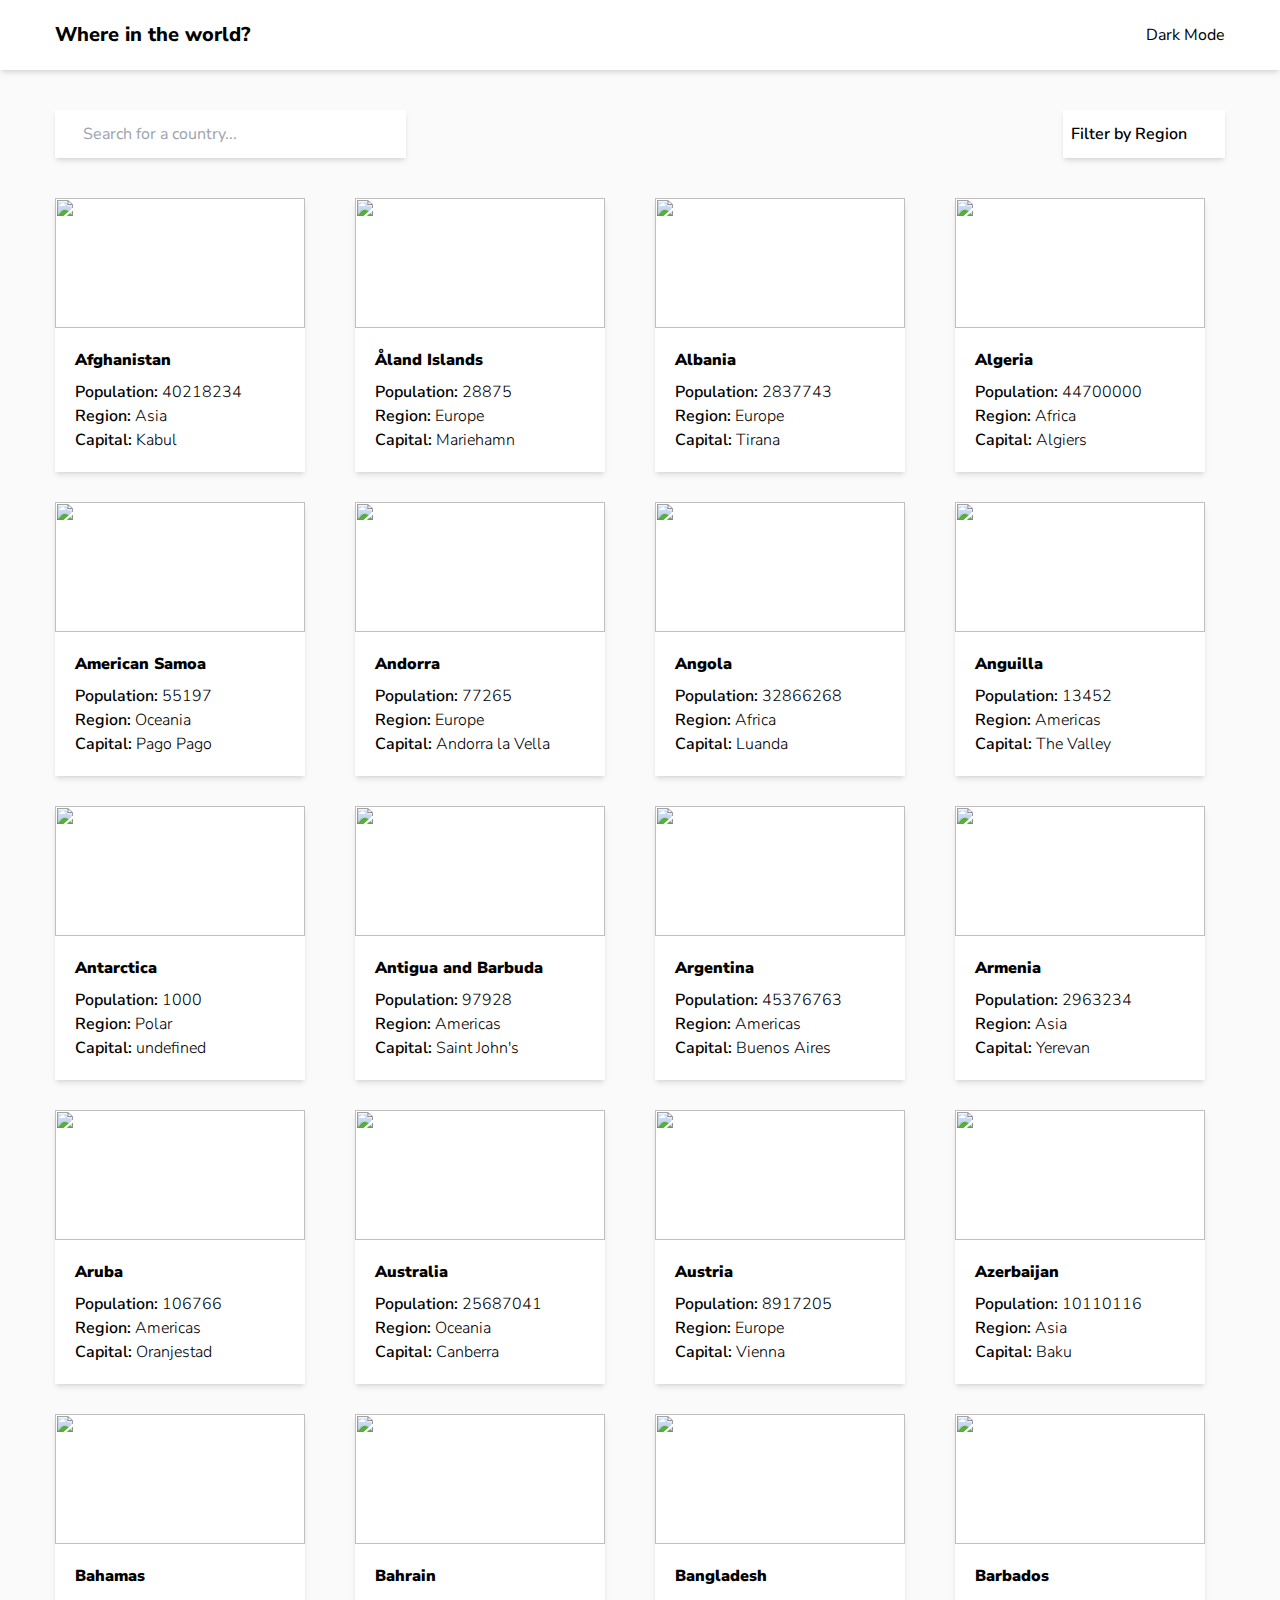
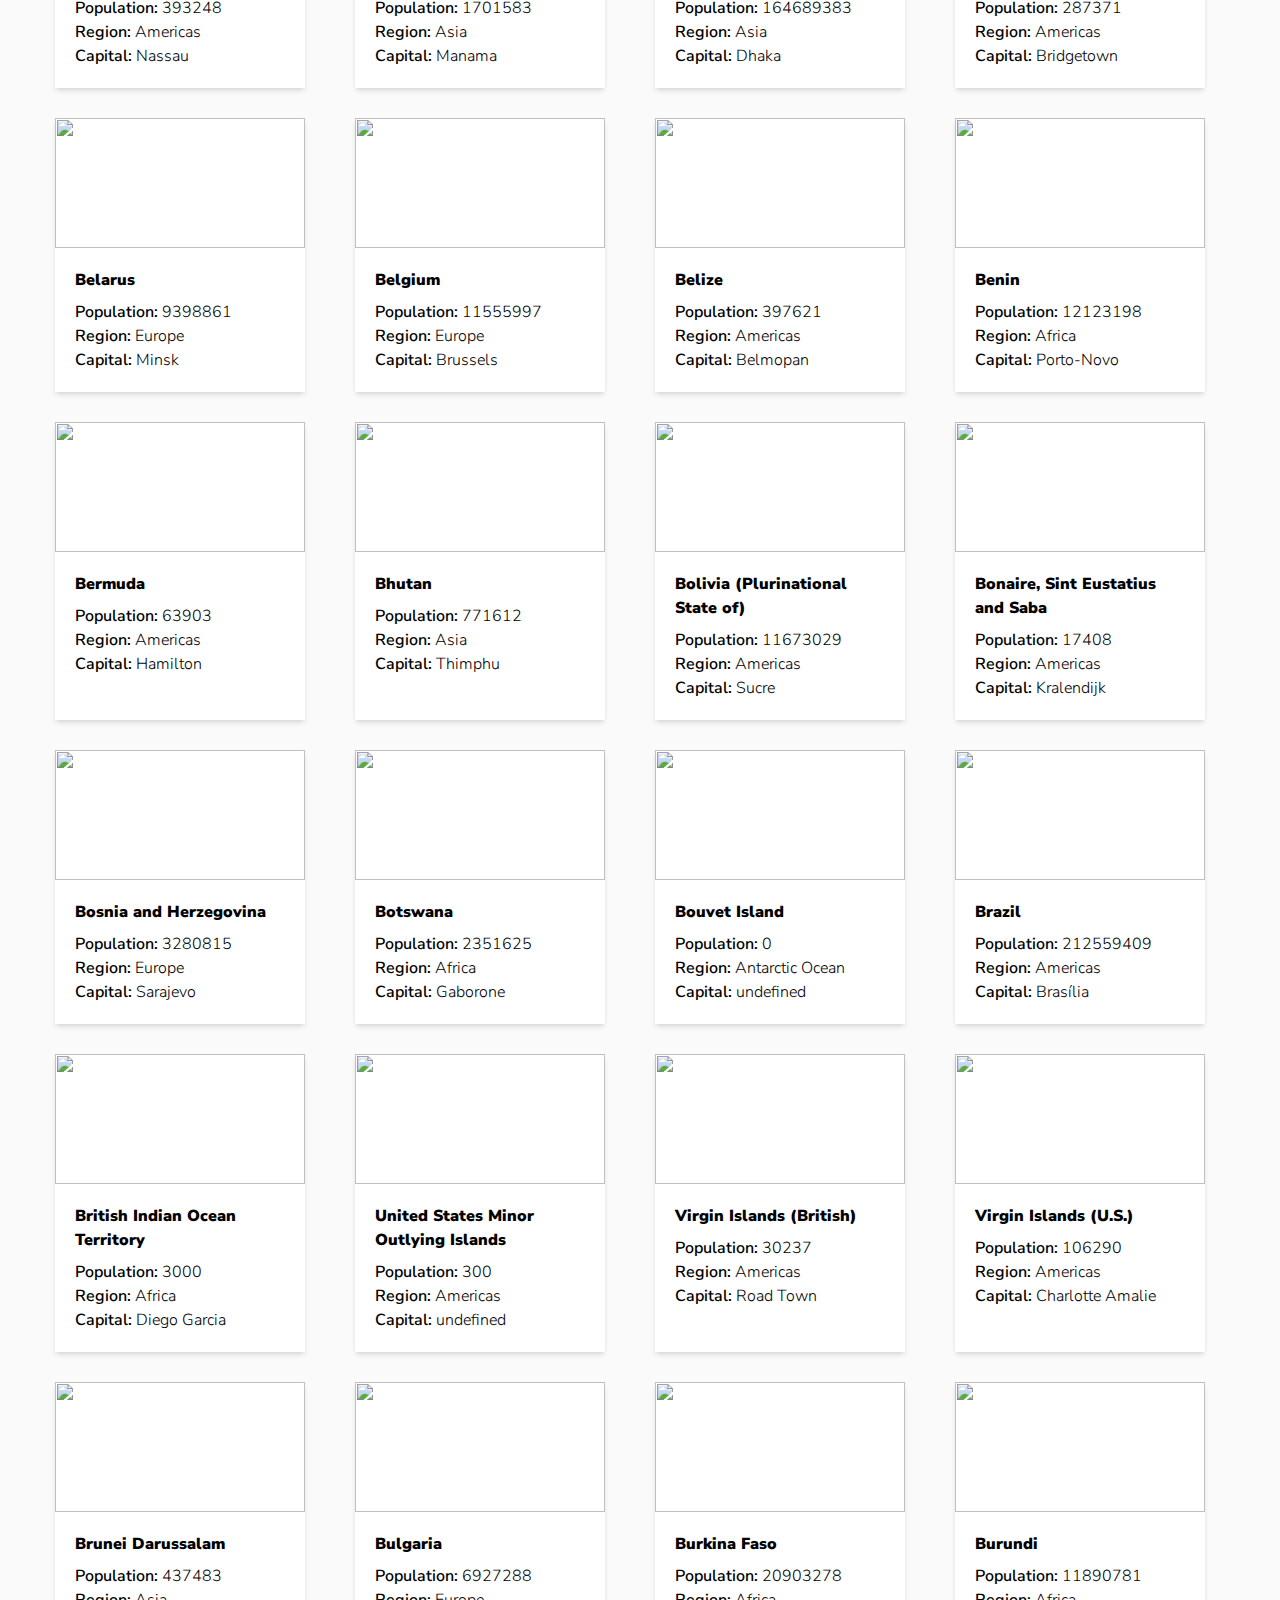
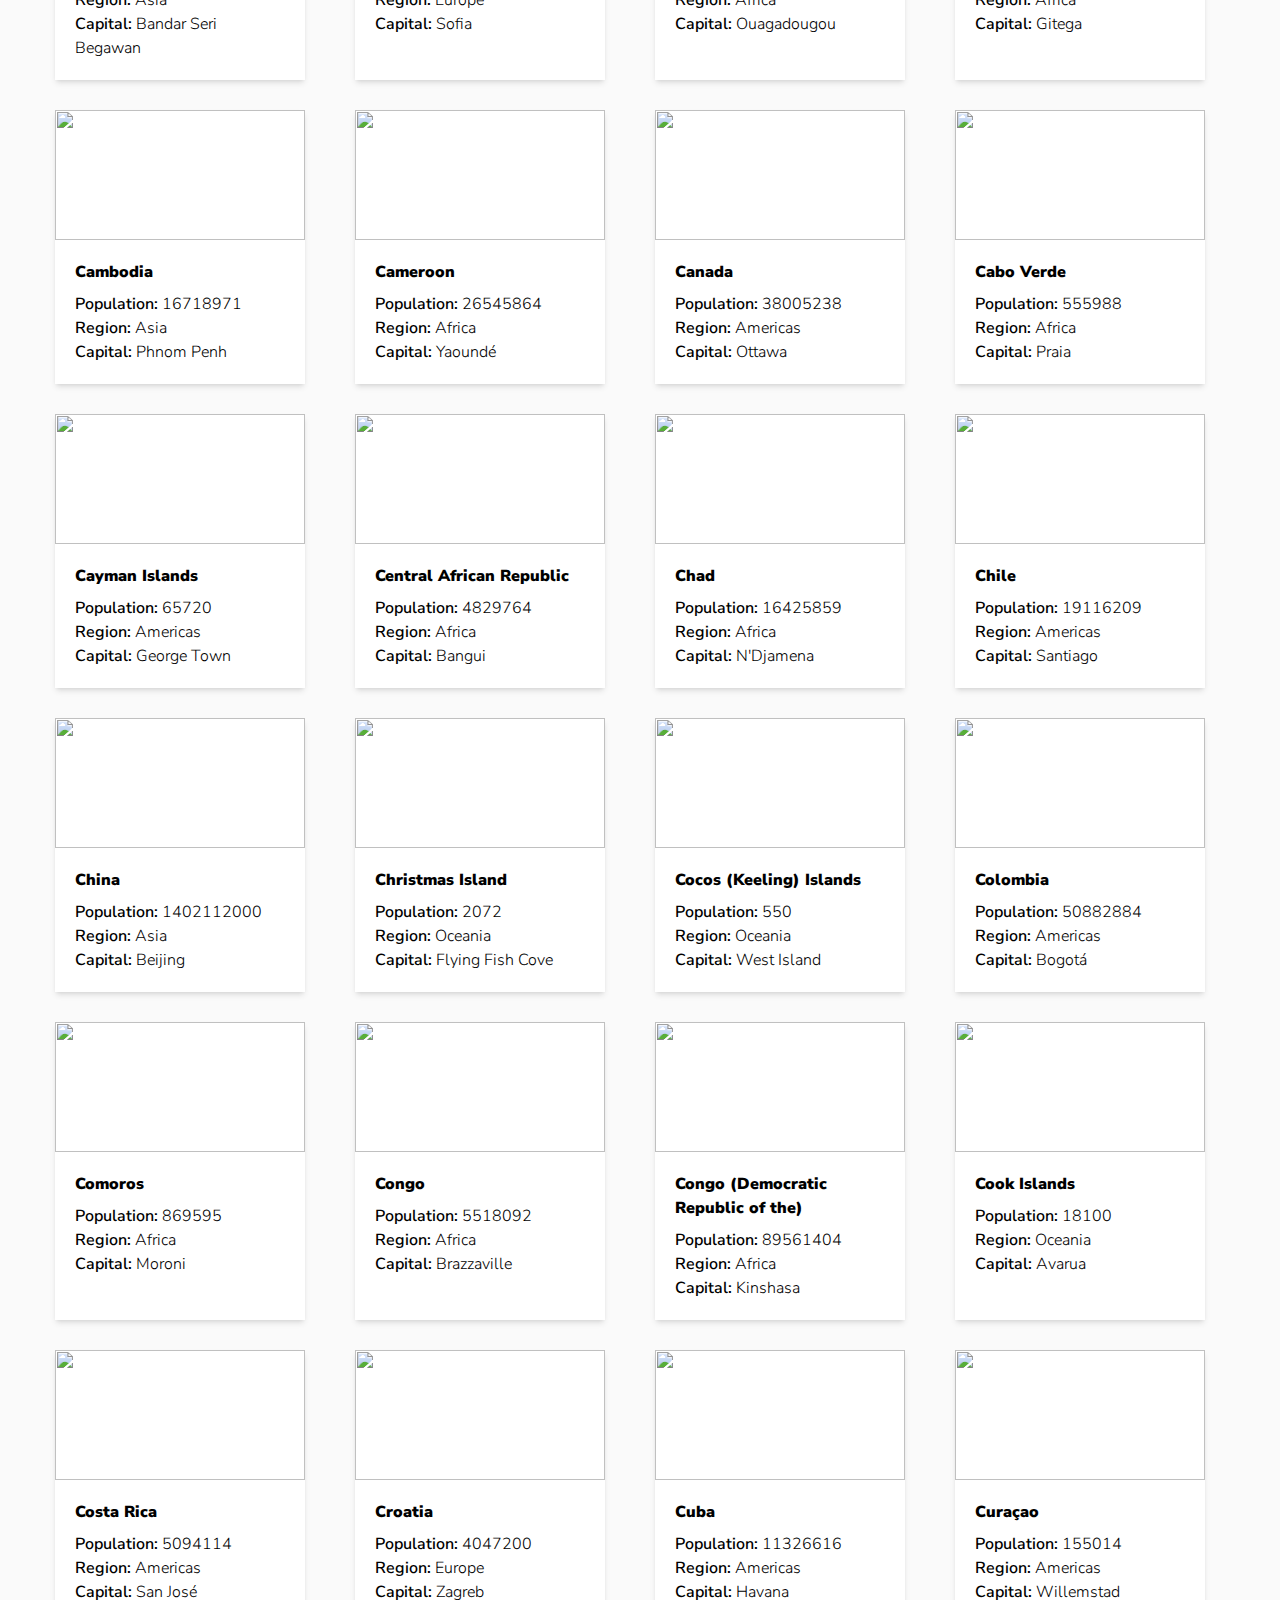
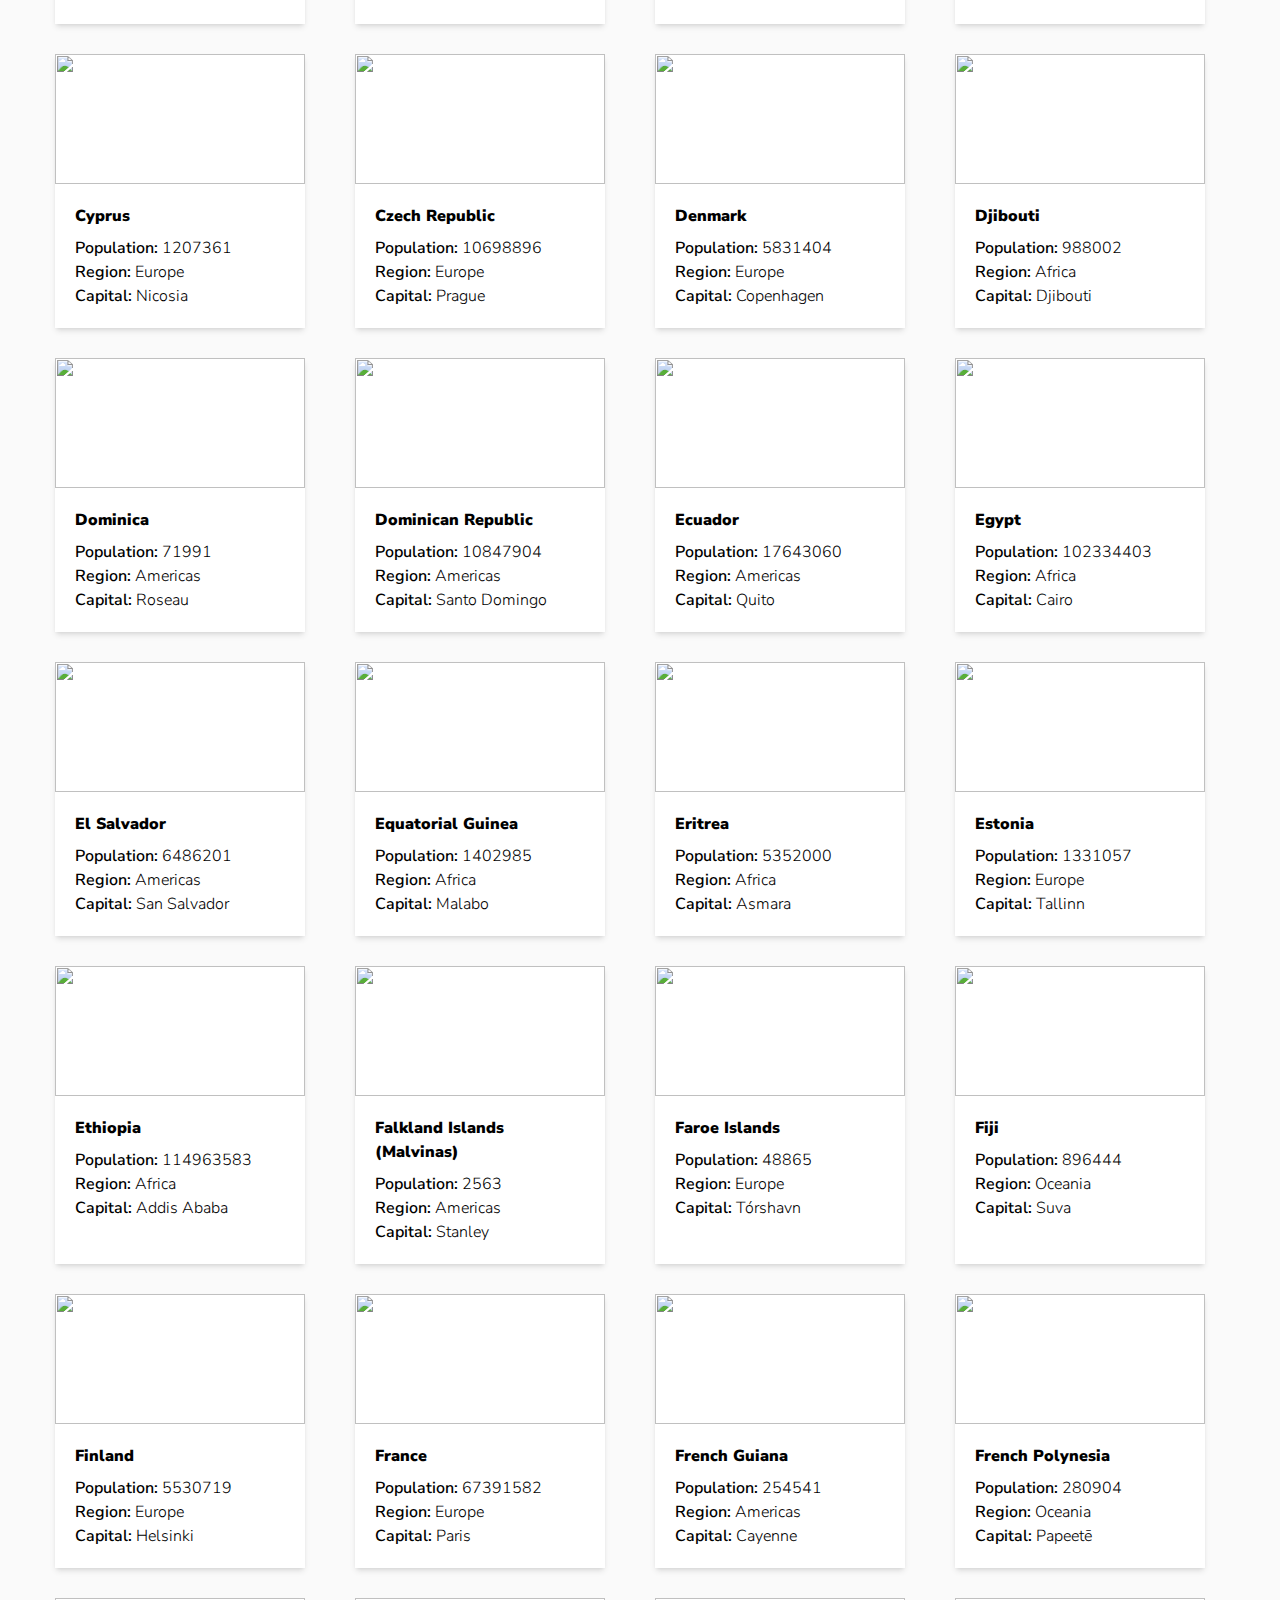
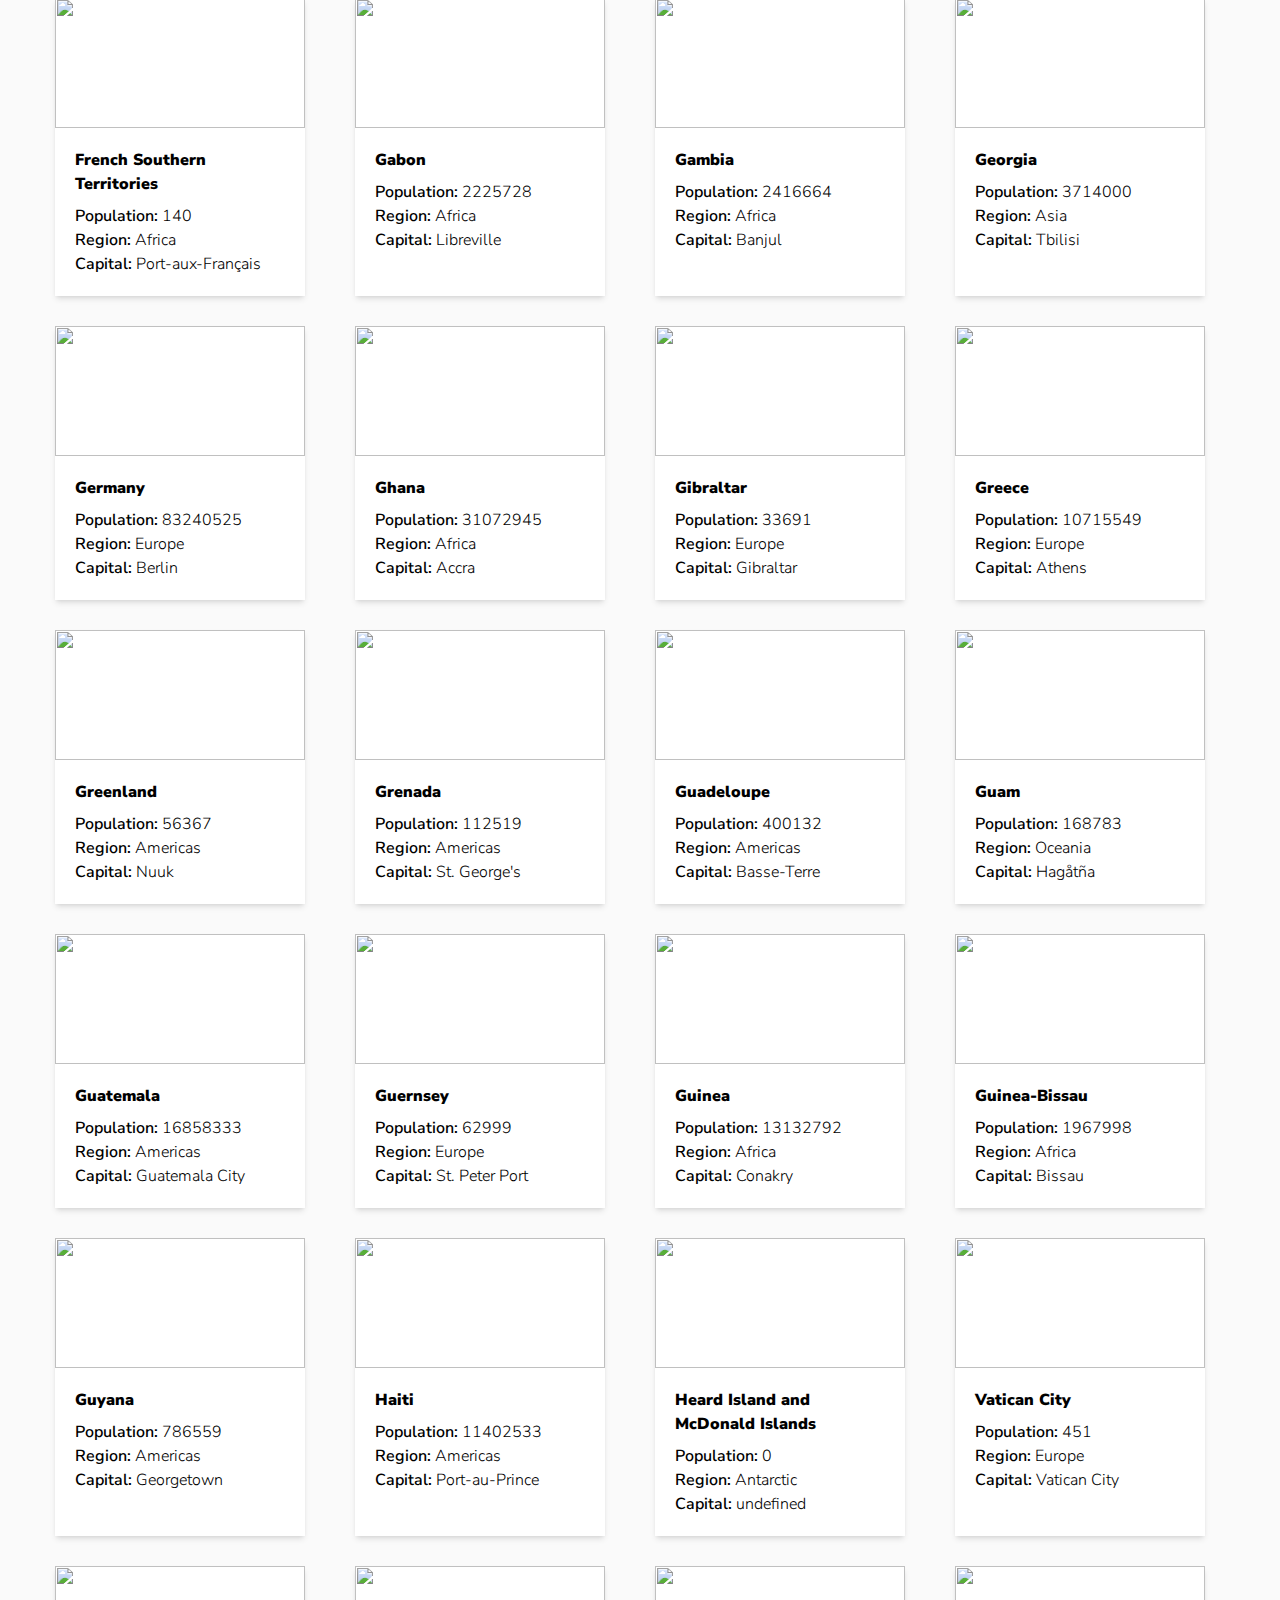
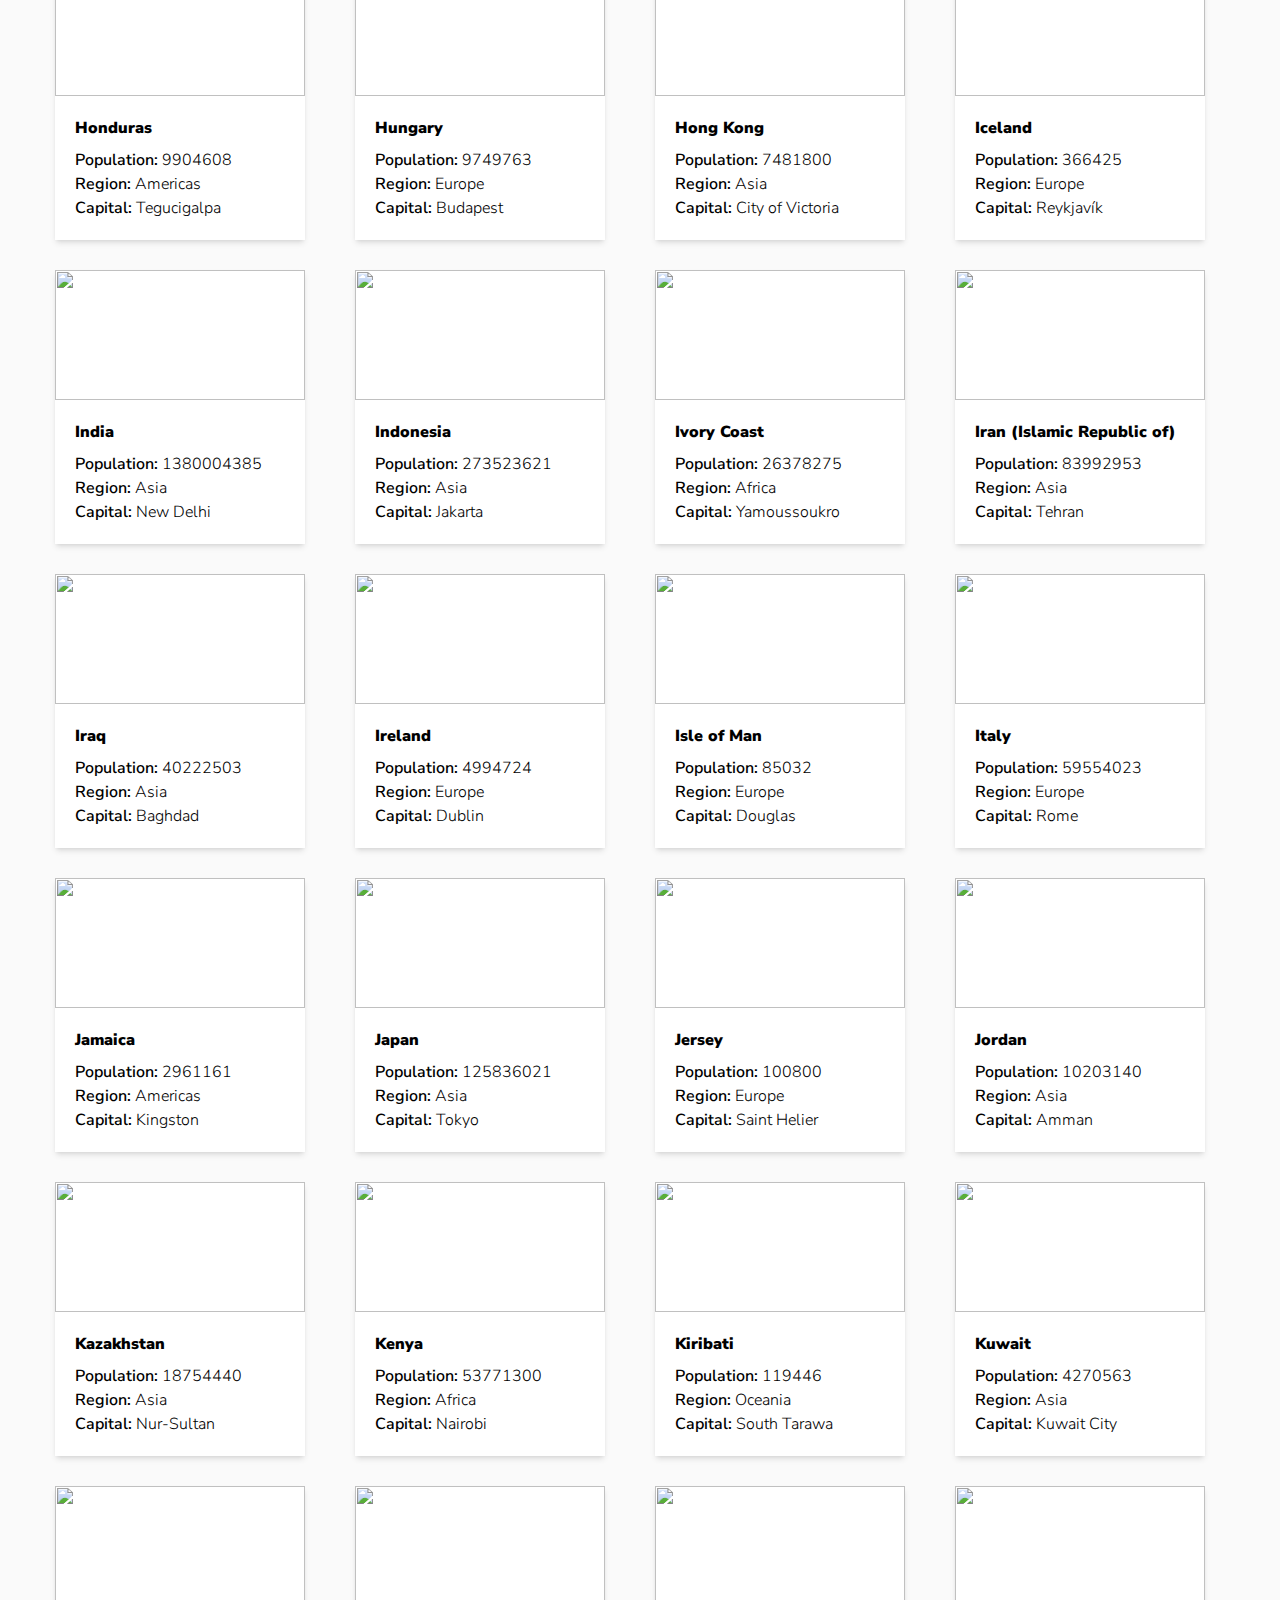
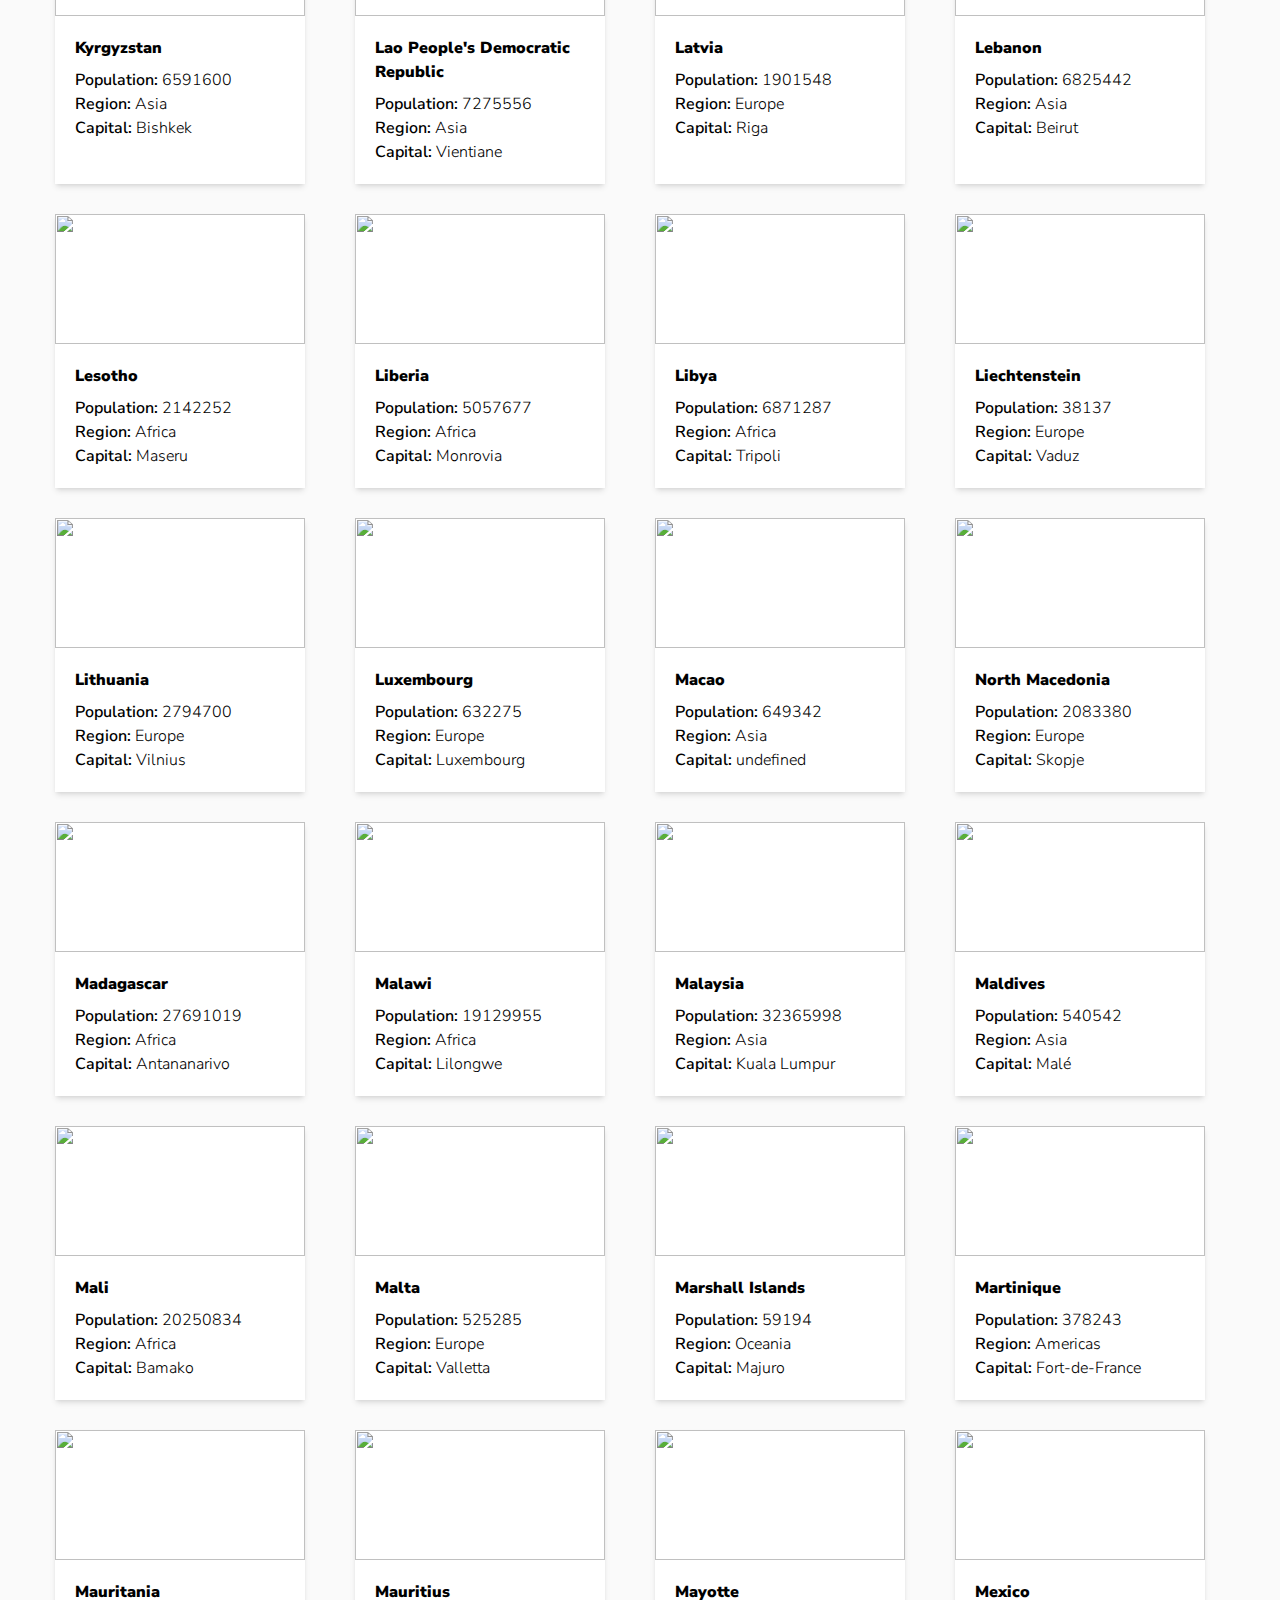
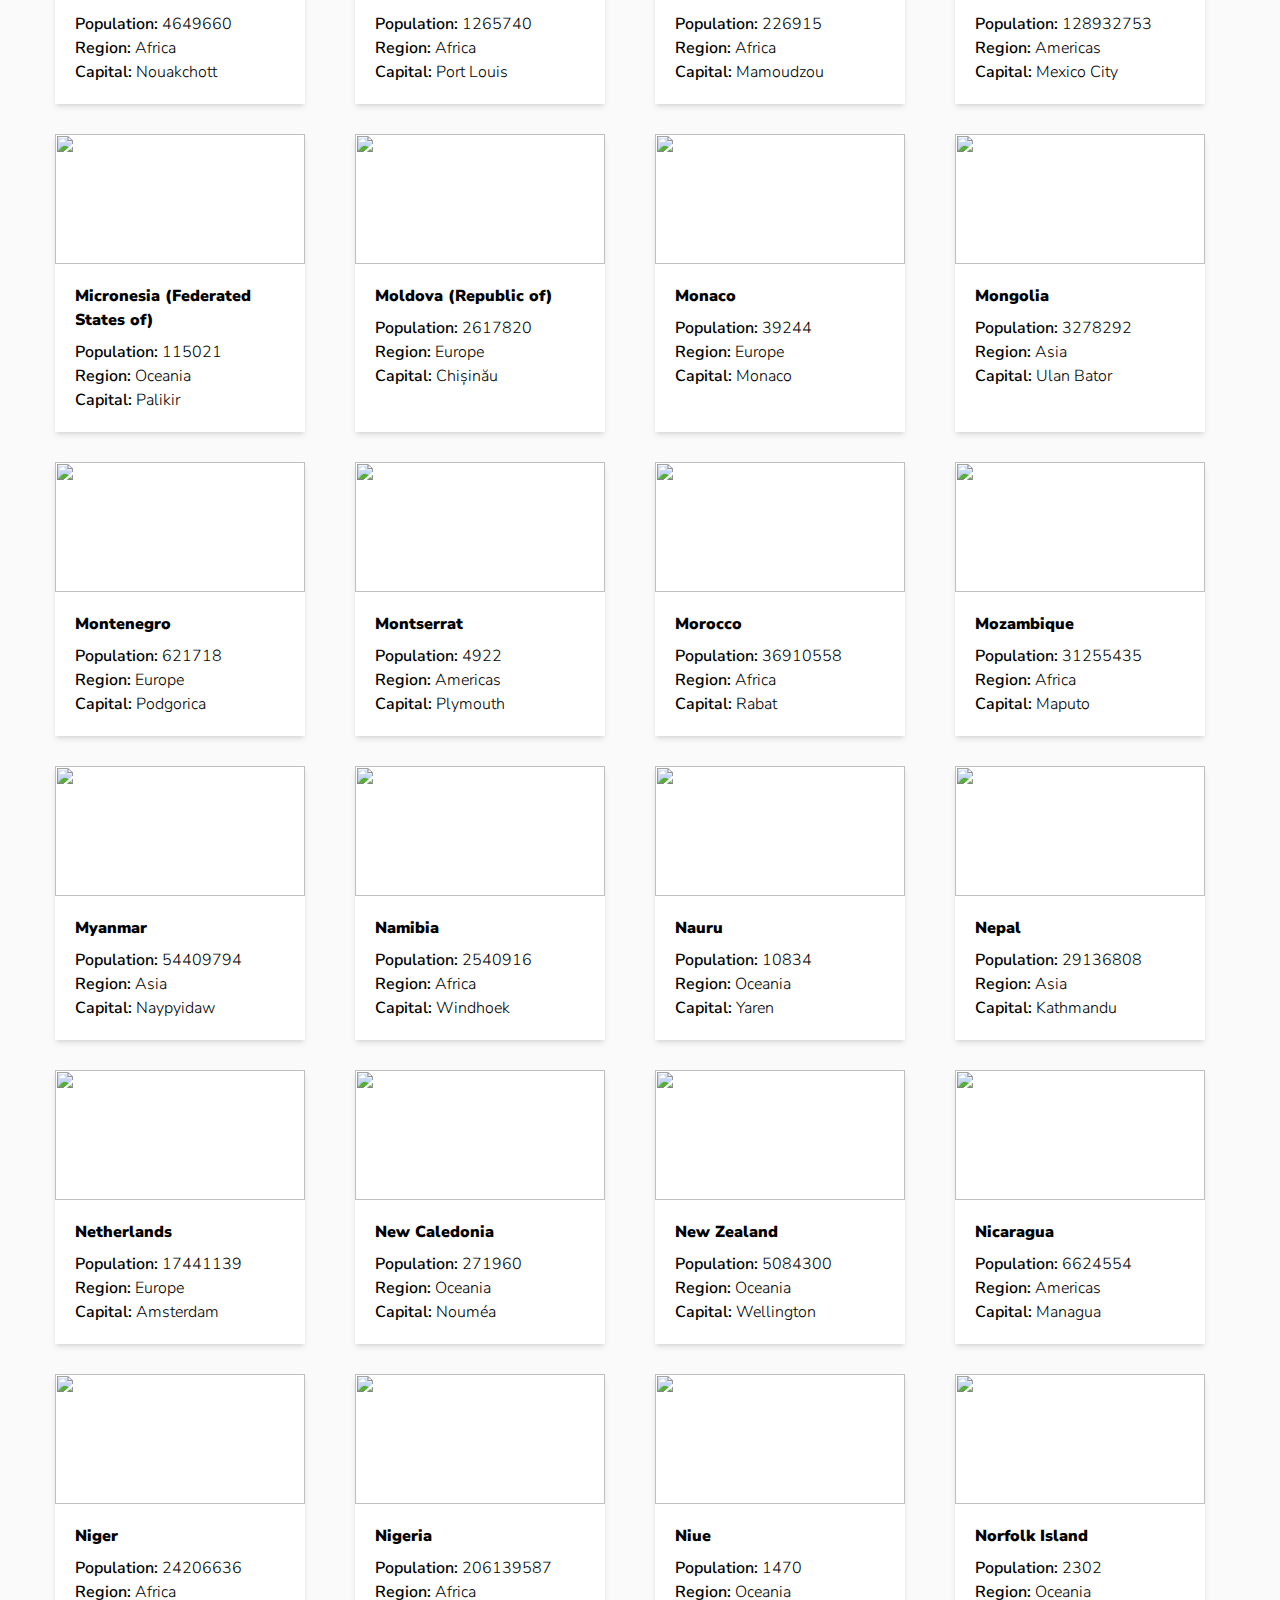
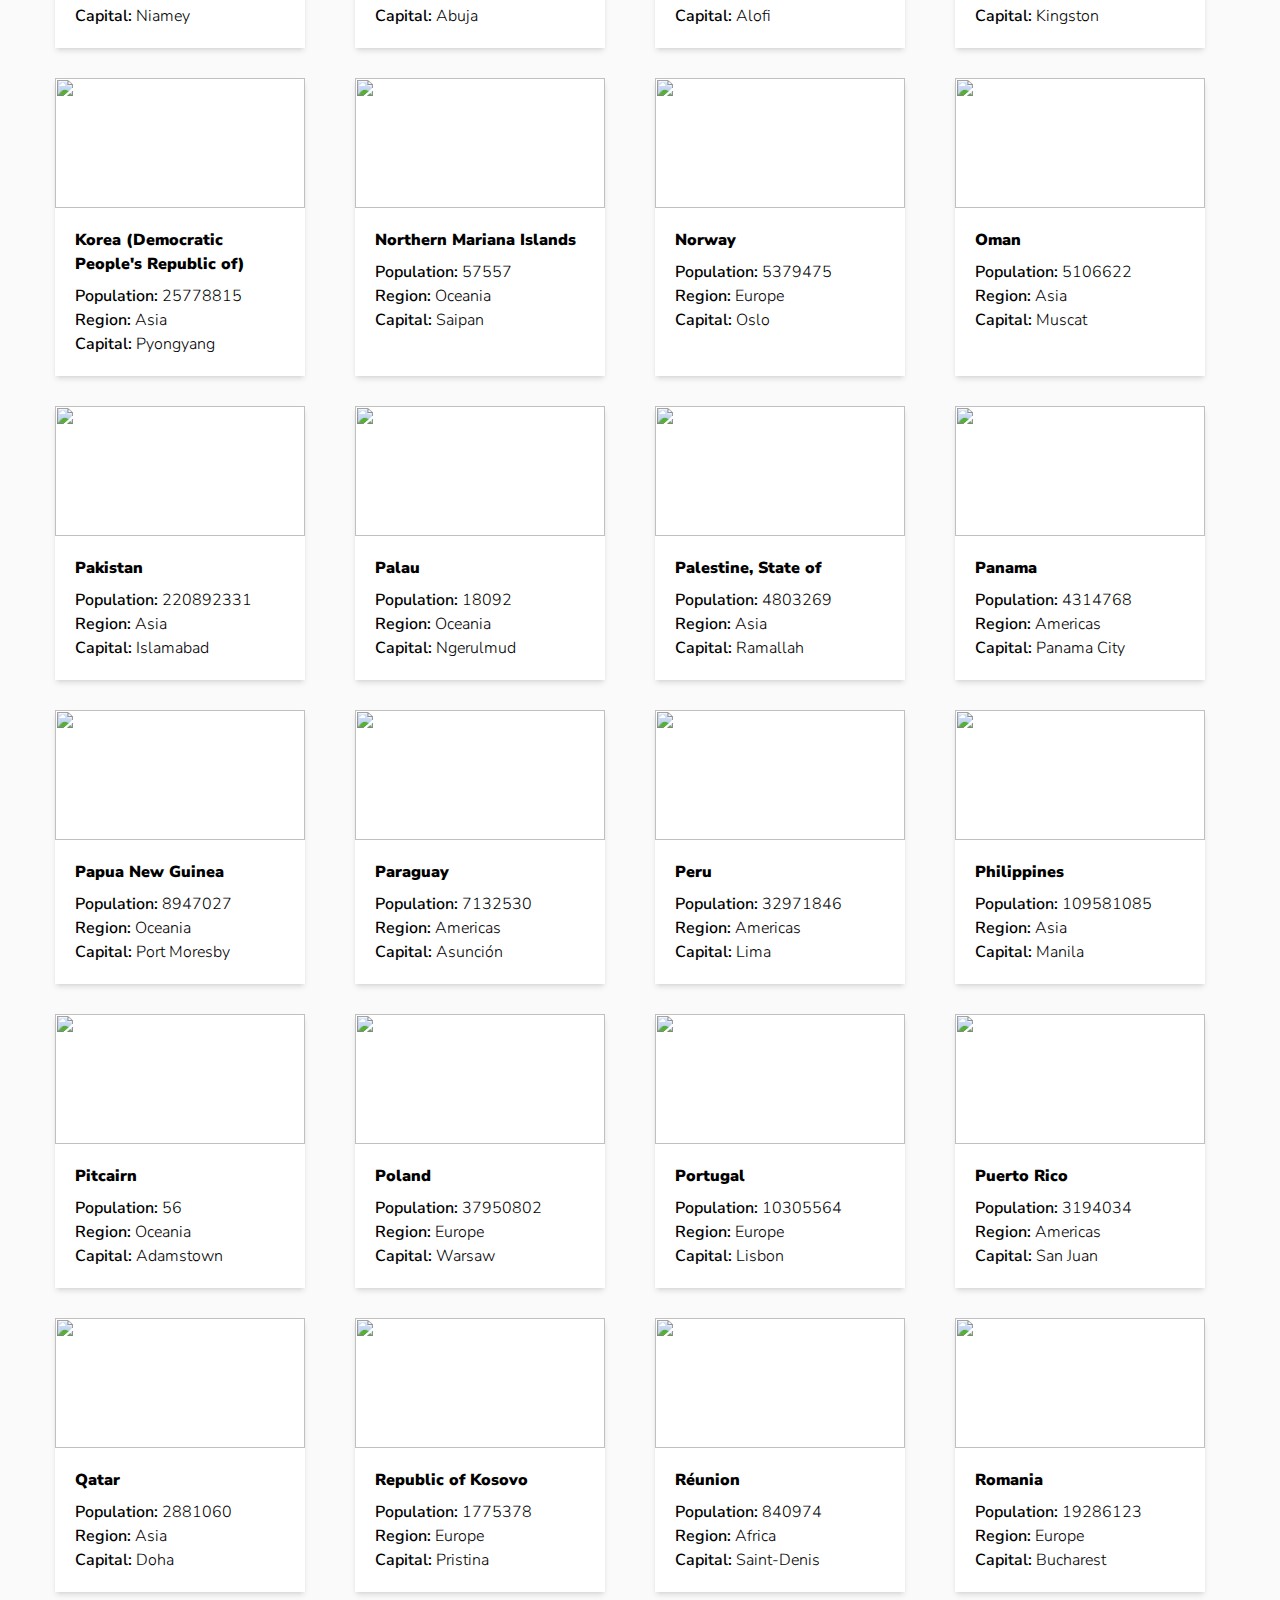
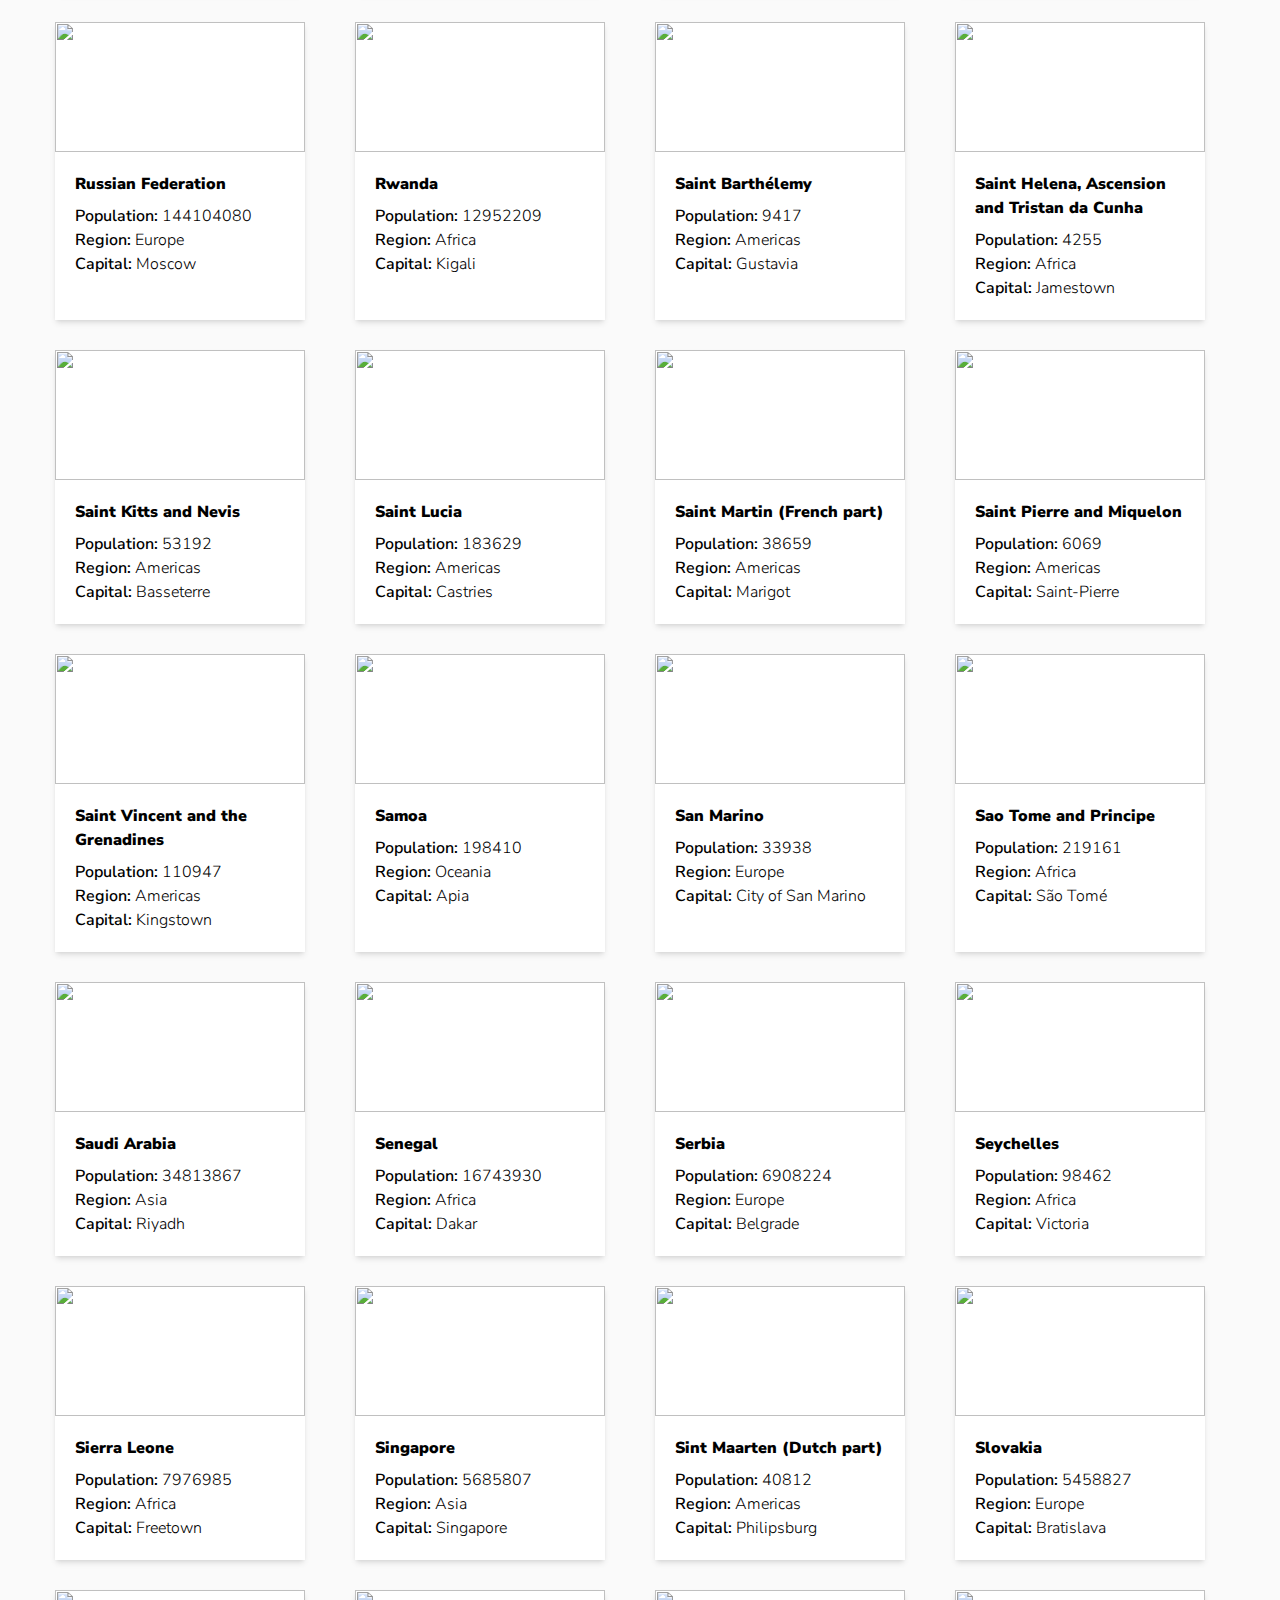
==== country.html @ f92a455a "i fix some problems" ====
<!DOCTYPE html>
<html lang="en">
<head>
    <meta charset="UTF-8">
    <meta name="viewport" content="width=device-width, initial-scale=1.0">
    <title>Document</title>
    <link rel="stylesheet" href="css/style.css">
    <!-- font family -->
    <link rel="preconnect" href="https://fonts.googleapis.com">
    <link rel="preconnect" href="https://fonts.gstatic.com" crossorigin>
    <link href="https://fonts.googleapis.com/css2?family=Nunito+Sans:ital,opsz,wght@0,6..12,200..1000;1,6..12,200..1000&display=swap" rel="stylesheet">
    <!-- Font Awesome -->
    <link rel="stylesheet" href="https://cdnjs.cloudflare.com/ajax/libs/font-awesome/6.6.0/css/all.min.css" integrity="sha512-Kc323vGBEqzTmouAECnVceyQqyqdsSiqLQISBL29aUW4U/M7pSPA/gEUZQqv1cwx4OnYxTxve5UMg5GT6L4JJg==" crossorigin="anonymous" referrerpolicy="no-referrer" />
</head>
<body class="bg-[hsl(0,0%,98%)] dark:bg-[hsl(207,26%,17%)] dark:text-[hsl(0,0%,100%)]">
    <!-- Start Header -->
    <header class="bg-white dark:bg-[hsl(209,23%,22%)] shadow-md py-[20px]">
        <div class="container px-[15px] flex items-center justify-between">
            <h1 class="font-[800] text-[20px]">Where in the world?</h1>
            <div class="switch flex items-center gap-2 cursor-pointer">
                <i class="fa-regular fa-moon text-[16px]"></i>
                <p>Dark Mode</p>
            </div>
        </div>
    </header>
    <!-- End Header -->
    <!--Start Main  -->
    <main class="mt-[50px]">
        <div class="container px-[15px]">
            <a href="" class="group back block py-2 px-[30px] shadow-lg hover:shadow-xl duration-300 ease-linear w-fit bg-white dark:bg-[hsl(207,26%,17%)] dark:text-[hsl(0,0%,100%)] rounded-md mb-[40px]">
                <i class="fa-solid fa-arrow-left me-2 group-hover:translate-x-[-6px] transition-all duration-300 ease-linear"></i>
                Back
            </a>
            <!-- start serach party of main -->
            <section id="content" class=" flex gap-[100px] items-center flex-wrap">
                <img src="ax.png" class="country-img h-full w-full sm:w-[450px] lg:w-[600px]" alt="Hero-Image">
                <div class="country-content flex-1 align-top">
                    <h2 class="font-[900] text-[26px] mb-[30px]">Belgium</h2>
                    <div class="country-detaill flex justify-between mb-[50px]">
                        <div class="">
                            <p class="font-[300]"><span class="font-[600]">Native Name: </span>brehrh</p>
                            <p class="font-[300]"><span class="font-[600]">Population: </span>7565876</p>
                            <p class="font-[300]"><span class="font-[600]">Region: </span>Asia</p>
                            <p class="font-[300]"><span class="font-[600]">Sub Region: </span>ddjd</p>
                            <p class="font-[300]"><span class="font-[600]">Capital: </span>ldld</p>
                        </div>
                        <div class="">
                            <p class="font-[300]"><span class="font-[600]">Top Level Domain: </span>ddd</p>
                            <p class="font-[300]"><span class="font-[600]">Currencies: </span>odd</p>
                            <p class="font-[300]"><span class="font-[600]">Languages: </span>jjj</p>
                        </div>
                    </div>
                    <div class="border-country flex items-center gap-4">
                        <p class="font-[700]">Border Countries:</p>
                        <ul class="flex gap-2 ">
                            <li class="w-fit px-5 py-1 rounded-lg bg-white dark:bg-[hsl(209,23%,22%)] shadow-lg">france</li>
                            
                    
                        </ul>
                    </div>
                </div>

            </section>
            
        </div>
    </main>
    <!--End Main  -->
    <script src="js/country.js"></script>
</body>
</html>
---- css/style.css ----
/*
! tailwindcss v3.4.9 | MIT License | https://tailwindcss.com
*/

/*
1. Prevent padding and border from affecting element width. (https://github.com/mozdevs/cssremedy/issues/4)
2. Allow adding a border to an element by just adding a border-width. (https://github.com/tailwindcss/tailwindcss/pull/116)
*/

*,
::before,
::after {
  box-sizing: border-box;
  /* 1 */
  border-width: 0;
  /* 2 */
  border-style: solid;
  /* 2 */
  border-color: #e5e7eb;
  /* 2 */
}

::before,
::after {
  --tw-content: '';
}

/*
1. Use a consistent sensible line-height in all browsers.
2. Prevent adjustments of font size after orientation changes in iOS.
3. Use a more readable tab size.
4. Use the user's configured `sans` font-family by default.
5. Use the user's configured `sans` font-feature-settings by default.
6. Use the user's configured `sans` font-variation-settings by default.
7. Disable tap highlights on iOS
*/

html,
:host {
  line-height: 1.5;
  /* 1 */
  -webkit-text-size-adjust: 100%;
  /* 2 */
  -moz-tab-size: 4;
  /* 3 */
  -o-tab-size: 4;
     tab-size: 4;
  /* 3 */
  font-family: ui-sans-serif, system-ui, sans-serif, "Apple Color Emoji", "Segoe UI Emoji", "Segoe UI Symbol", "Noto Color Emoji";
  /* 4 */
  font-feature-settings: normal;
  /* 5 */
  font-variation-settings: normal;
  /* 6 */
  -webkit-tap-highlight-color: transparent;
  /* 7 */
}

/*
1. Remove the margin in all browsers.
2. Inherit line-height from `html` so users can set them as a class directly on the `html` element.
*/

body {
  margin: 0;
  /* 1 */
  line-height: inherit;
  /* 2 */
}

/*
1. Add the correct height in Firefox.
2. Correct the inheritance of border color in Firefox. (https://bugzilla.mozilla.org/show_bug.cgi?id=190655)
3. Ensure horizontal rules are visible by default.
*/

hr {
  height: 0;
  /* 1 */
  color: inherit;
  /* 2 */
  border-top-width: 1px;
  /* 3 */
}

/*
Add the correct text decoration in Chrome, Edge, and Safari.
*/

abbr:where([title]) {
  -webkit-text-decoration: underline dotted;
          text-decoration: underline dotted;
}

/*
Remove the default font size and weight for headings.
*/

h1,
h2,
h3,
h4,
h5,
h6 {
  font-size: inherit;
  font-weight: inherit;
}

/*
Reset links to optimize for opt-in styling instead of opt-out.
*/

a {
  color: inherit;
  text-decoration: inherit;
}

/*
Add the correct font weight in Edge and Safari.
*/

b,
strong {
  font-weight: bolder;
}

/*
1. Use the user's configured `mono` font-family by default.
2. Use the user's configured `mono` font-feature-settings by default.
3. Use the user's configured `mono` font-variation-settings by default.
4. Correct the odd `em` font sizing in all browsers.
*/

code,
kbd,
samp,
pre {
  font-family: ui-monospace, SFMono-Regular, Menlo, Monaco, Consolas, "Liberation Mono", "Courier New", monospace;
  /* 1 */
  font-feature-settings: normal;
  /* 2 */
  font-variation-settings: normal;
  /* 3 */
  font-size: 1em;
  /* 4 */
}

/*
Add the correct font size in all browsers.
*/

small {
  font-size: 80%;
}

/*
Prevent `sub` and `sup` elements from affecting the line height in all browsers.
*/

sub,
sup {
  font-size: 75%;
  line-height: 0;
  position: relative;
  vertical-align: baseline;
}

sub {
  bottom: -0.25em;
}

sup {
  top: -0.5em;
}

/*
1. Remove text indentation from table contents in Chrome and Safari. (https://bugs.chromium.org/p/chromium/issues/detail?id=999088, https://bugs.webkit.org/show_bug.cgi?id=201297)
2. Correct table border color inheritance in all Chrome and Safari. (https://bugs.chromium.org/p/chromium/issues/detail?id=935729, https://bugs.webkit.org/show_bug.cgi?id=195016)
3. Remove gaps between table borders by default.
*/

table {
  text-indent: 0;
  /* 1 */
  border-color: inherit;
  /* 2 */
  border-collapse: collapse;
  /* 3 */
}

/*
1. Change the font styles in all browsers.
2. Remove the margin in Firefox and Safari.
3. Remove default padding in all browsers.
*/

button,
input,
optgroup,
select,
textarea {
  font-family: inherit;
  /* 1 */
  font-feature-settings: inherit;
  /* 1 */
  font-variation-settings: inherit;
  /* 1 */
  font-size: 100%;
  /* 1 */
  font-weight: inherit;
  /* 1 */
  line-height: inherit;
  /* 1 */
  letter-spacing: inherit;
  /* 1 */
  color: inherit;
  /* 1 */
  margin: 0;
  /* 2 */
  padding: 0;
  /* 3 */
}

/*
Remove the inheritance of text transform in Edge and Firefox.
*/

button,
select {
  text-transform: none;
}

/*
1. Correct the inability to style clickable types in iOS and Safari.
2. Remove default button styles.
*/

button,
input:where([type='button']),
input:where([type='reset']),
input:where([type='submit']) {
  -webkit-appearance: button;
  /* 1 */
  background-color: transparent;
  /* 2 */
  background-image: none;
  /* 2 */
}

/*
Use the modern Firefox focus style for all focusable elements.
*/

:-moz-focusring {
  outline: auto;
}

/*
Remove the additional `:invalid` styles in Firefox. (https://github.com/mozilla/gecko-dev/blob/2f9eacd9d3d995c937b4251a5557d95d494c9be1/layout/style/res/forms.css#L728-L737)
*/

:-moz-ui-invalid {
  box-shadow: none;
}

/*
Add the correct vertical alignment in Chrome and Firefox.
*/

progress {
  vertical-align: baseline;
}

/*
Correct the cursor style of increment and decrement buttons in Safari.
*/

::-webkit-inner-spin-button,
::-webkit-outer-spin-button {
  height: auto;
}

/*
1. Correct the odd appearance in Chrome and Safari.
2. Correct the outline style in Safari.
*/

[type='search'] {
  -webkit-appearance: textfield;
  /* 1 */
  outline-offset: -2px;
  /* 2 */
}

/*
Remove the inner padding in Chrome and Safari on macOS.
*/

::-webkit-search-decoration {
  -webkit-appearance: none;
}

/*
1. Correct the inability to style clickable types in iOS and Safari.
2. Change font properties to `inherit` in Safari.
*/

::-webkit-file-upload-button {
  -webkit-appearance: button;
  /* 1 */
  font: inherit;
  /* 2 */
}

/*
Add the correct display in Chrome and Safari.
*/

summary {
  display: list-item;
}

/*
Removes the default spacing and border for appropriate elements.
*/

blockquote,
dl,
dd,
h1,
h2,
h3,
h4,
h5,
h6,
hr,
figure,
p,
pre {
  margin: 0;
}

fieldset {
  margin: 0;
  padding: 0;
}

legend {
  padding: 0;
}

ol,
ul,
menu {
  list-style: none;
  margin: 0;
  padding: 0;
}

/*
Reset default styling for dialogs.
*/

dialog {
  padding: 0;
}

/*
Prevent resizing textareas horizontally by default.
*/

textarea {
  resize: vertical;
}

/*
1. Reset the default placeholder opacity in Firefox. (https://github.com/tailwindlabs/tailwindcss/issues/3300)
2. Set the default placeholder color to the user's configured gray 400 color.
*/

input::-moz-placeholder, textarea::-moz-placeholder {
  opacity: 1;
  /* 1 */
  color: #9ca3af;
  /* 2 */
}

input::placeholder,
textarea::placeholder {
  opacity: 1;
  /* 1 */
  color: #9ca3af;
  /* 2 */
}

/*
Set the default cursor for buttons.
*/

button,
[role="button"] {
  cursor: pointer;
}

/*
Make sure disabled buttons don't get the pointer cursor.
*/

:disabled {
  cursor: default;
}

/*
1. Make replaced elements `display: block` by default. (https://github.com/mozdevs/cssremedy/issues/14)
2. Add `vertical-align: middle` to align replaced elements more sensibly by default. (https://github.com/jensimmons/cssremedy/issues/14#issuecomment-634934210)
   This can trigger a poorly considered lint error in some tools but is included by design.
*/

img,
svg,
video,
canvas,
audio,
iframe,
embed,
object {
  display: block;
  /* 1 */
  vertical-align: middle;
  /* 2 */
}

/*
Constrain images and videos to the parent width and preserve their intrinsic aspect ratio. (https://github.com/mozdevs/cssremedy/issues/14)
*/

img,
video {
  max-width: 100%;
  height: auto;
}

/* Make elements with the HTML hidden attribute stay hidden by default */

[hidden] {
  display: none;
}

html {
  font-family: "Nunito Sans", sans-serif;
}

*, ::before, ::after {
  --tw-border-spacing-x: 0;
  --tw-border-spacing-y: 0;
  --tw-translate-x: 0;
  --tw-translate-y: 0;
  --tw-rotate: 0;
  --tw-skew-x: 0;
  --tw-skew-y: 0;
  --tw-scale-x: 1;
  --tw-scale-y: 1;
  --tw-pan-x:  ;
  --tw-pan-y:  ;
  --tw-pinch-zoom:  ;
  --tw-scroll-snap-strictness: proximity;
  --tw-gradient-from-position:  ;
  --tw-gradient-via-position:  ;
  --tw-gradient-to-position:  ;
  --tw-ordinal:  ;
  --tw-slashed-zero:  ;
  --tw-numeric-figure:  ;
  --tw-numeric-spacing:  ;
  --tw-numeric-fraction:  ;
  --tw-ring-inset:  ;
  --tw-ring-offset-width: 0px;
  --tw-ring-offset-color: #fff;
  --tw-ring-color: rgb(59 130 246 / 0.5);
  --tw-ring-offset-shadow: 0 0 #0000;
  --tw-ring-shadow: 0 0 #0000;
  --tw-shadow: 0 0 #0000;
  --tw-shadow-colored: 0 0 #0000;
  --tw-blur:  ;
  --tw-brightness:  ;
  --tw-contrast:  ;
  --tw-grayscale:  ;
  --tw-hue-rotate:  ;
  --tw-invert:  ;
  --tw-saturate:  ;
  --tw-sepia:  ;
  --tw-drop-shadow:  ;
  --tw-backdrop-blur:  ;
  --tw-backdrop-brightness:  ;
  --tw-backdrop-contrast:  ;
  --tw-backdrop-grayscale:  ;
  --tw-backdrop-hue-rotate:  ;
  --tw-backdrop-invert:  ;
  --tw-backdrop-opacity:  ;
  --tw-backdrop-saturate:  ;
  --tw-backdrop-sepia:  ;
  --tw-contain-size:  ;
  --tw-contain-layout:  ;
  --tw-contain-paint:  ;
  --tw-contain-style:  ;
}

::backdrop {
  --tw-border-spacing-x: 0;
  --tw-border-spacing-y: 0;
  --tw-translate-x: 0;
  --tw-translate-y: 0;
  --tw-rotate: 0;
  --tw-skew-x: 0;
  --tw-skew-y: 0;
  --tw-scale-x: 1;
  --tw-scale-y: 1;
  --tw-pan-x:  ;
  --tw-pan-y:  ;
  --tw-pinch-zoom:  ;
  --tw-scroll-snap-strictness: proximity;
  --tw-gradient-from-position:  ;
  --tw-gradient-via-position:  ;
  --tw-gradient-to-position:  ;
  --tw-ordinal:  ;
  --tw-slashed-zero:  ;
  --tw-numeric-figure:  ;
  --tw-numeric-spacing:  ;
  --tw-numeric-fraction:  ;
  --tw-ring-inset:  ;
  --tw-ring-offset-width: 0px;
  --tw-ring-offset-color: #fff;
  --tw-ring-color: rgb(59 130 246 / 0.5);
  --tw-ring-offset-shadow: 0 0 #0000;
  --tw-ring-shadow: 0 0 #0000;
  --tw-shadow: 0 0 #0000;
  --tw-shadow-colored: 0 0 #0000;
  --tw-blur:  ;
  --tw-brightness:  ;
  --tw-contrast:  ;
  --tw-grayscale:  ;
  --tw-hue-rotate:  ;
  --tw-invert:  ;
  --tw-saturate:  ;
  --tw-sepia:  ;
  --tw-drop-shadow:  ;
  --tw-backdrop-blur:  ;
  --tw-backdrop-brightness:  ;
  --tw-backdrop-contrast:  ;
  --tw-backdrop-grayscale:  ;
  --tw-backdrop-hue-rotate:  ;
  --tw-backdrop-invert:  ;
  --tw-backdrop-opacity:  ;
  --tw-backdrop-saturate:  ;
  --tw-backdrop-sepia:  ;
  --tw-contain-size:  ;
  --tw-contain-layout:  ;
  --tw-contain-paint:  ;
  --tw-contain-style:  ;
}

.container {
  width: 100%;
  margin-right: auto;
  margin-left: auto;
}

@media (min-width: 576px) {
  .container {
    max-width: 576px;
  }
}

@media (min-width: 768px) {
  .container {
    max-width: 768px;
  }
}

@media (min-width: 992px) {
  .container {
    max-width: 992px;
  }
}

@media (min-width: 1200px) {
  .container {
    max-width: 1200px;
  }
}

@media (min-width: 1400px) {
  .container {
    max-width: 1400px;
  }
}

.filter-content li{
  cursor: pointer;
  font-weight:500
}

.filter-content li:hover{
  background-color: hsl(0,0%,95%);
}

.active{
  visibility: visible !important;
  top: 60px !important;
  opacity: 1 !important;
}

.invisible {
  visibility: hidden;
}

.absolute {
  position: absolute;
}

.relative {
  position: relative;
}

.left-0 {
  left: 0px;
}

.mb-2 {
  margin-bottom: 0.5rem;
}

.mb-4 {
  margin-bottom: 1rem;
}

.mb-5 {
  margin-bottom: 1.25rem;
}

.mb-\[40px\] {
  margin-bottom: 40px;
}

.me-2 {
  margin-inline-end: 0.5rem;
}

.ms-3 {
  margin-inline-start: 0.75rem;
}

.mt-\[40px\] {
  margin-top: 40px;
}

.mt-\[50px\] {
  margin-top: 50px;
}

.mb-\[30px\] {
  margin-bottom: 30px;
}

.mb-\[50px\] {
  margin-bottom: 50px;
}

.block {
  display: block;
}

.flex {
  display: flex;
}

.grid {
  display: grid;
}

.h-\[130px\] {
  height: 130px;
}

.h-full {
  height: 100%;
}

.w-\[250px\] {
  width: 250px;
}

.w-\[30\%\] {
  width: 30%;
}

.w-fit {
  width: -moz-fit-content;
  width: fit-content;
}

.w-full {
  width: 100%;
}

.flex-1 {
  flex: 1 1 0%;
}

.cursor-pointer {
  cursor: pointer;
}

.grid-cols-auto-fill-250 {
  grid-template-columns: repeat(auto-fill, minmax(250px, 1fr));
}

.flex-wrap {
  flex-wrap: wrap;
}

.items-center {
  align-items: center;
}

.justify-between {
  justify-content: space-between;
}

.gap-2 {
  gap: 0.5rem;
}

.gap-\[100px\] {
  gap: 100px;
}

.gap-\[30px\] {
  gap: 30px;
}

.gap-4 {
  gap: 1rem;
}

.rounded-md {
  border-radius: 0.375rem;
}

.rounded {
  border-radius: 0.25rem;
}

.rounded-lg {
  border-radius: 0.5rem;
}

.border-none {
  border-style: none;
}

.bg-\[hsl\(0\2c 0\%\2c 98\%\)\] {
  --tw-bg-opacity: 1;
  background-color: hsl(0 0% 98% / var(--tw-bg-opacity));
}

.bg-white {
  --tw-bg-opacity: 1;
  background-color: rgb(255 255 255 / var(--tw-bg-opacity));
}

.object-cover {
  -o-object-fit: cover;
     object-fit: cover;
}

.p-5 {
  padding: 1.25rem;
}

.px-2 {
  padding-left: 0.5rem;
  padding-right: 0.5rem;
}

.px-4 {
  padding-left: 1rem;
  padding-right: 1rem;
}

.px-\[15px\] {
  padding-left: 15px;
  padding-right: 15px;
}

.px-\[30px\] {
  padding-left: 30px;
  padding-right: 30px;
}

.py-2 {
  padding-top: 0.5rem;
  padding-bottom: 0.5rem;
}

.py-3 {
  padding-top: 0.75rem;
  padding-bottom: 0.75rem;
}

.py-\[20px\] {
  padding-top: 20px;
  padding-bottom: 20px;
}

.px-5 {
  padding-left: 1.25rem;
  padding-right: 1.25rem;
}

.py-1 {
  padding-top: 0.25rem;
  padding-bottom: 0.25rem;
}

.align-top {
  vertical-align: top;
}

.font-\[\] {
  font-family: ;
}

.text-\[16px\] {
  font-size: 16px;
}

.text-\[20px\] {
  font-size: 20px;
}

.text-\[26px\] {
  font-size: 26px;
}

.font-\[300\] {
  font-weight: 300;
}

.font-\[600\] {
  font-weight: 600;
}

.font-\[800\] {
  font-weight: 800;
}

.font-\[900\] {
  font-weight: 900;
}

.font-\[700\] {
  font-weight: 700;
}

.shadow-lg {
  --tw-shadow: 0 10px 15px -3px rgb(0 0 0 / 0.1), 0 4px 6px -4px rgb(0 0 0 / 0.1);
  --tw-shadow-colored: 0 10px 15px -3px var(--tw-shadow-color), 0 4px 6px -4px var(--tw-shadow-color);
  box-shadow: var(--tw-ring-offset-shadow, 0 0 #0000), var(--tw-ring-shadow, 0 0 #0000), var(--tw-shadow);
}

.shadow-md {
  --tw-shadow: 0 4px 6px -1px rgb(0 0 0 / 0.1), 0 2px 4px -2px rgb(0 0 0 / 0.1);
  --tw-shadow-colored: 0 4px 6px -1px var(--tw-shadow-color), 0 2px 4px -2px var(--tw-shadow-color);
  box-shadow: var(--tw-ring-offset-shadow, 0 0 #0000), var(--tw-ring-shadow, 0 0 #0000), var(--tw-shadow);
}

.outline-none {
  outline: 2px solid transparent;
  outline-offset: 2px;
}

.filter {
  filter: var(--tw-blur) var(--tw-brightness) var(--tw-contrast) var(--tw-grayscale) var(--tw-hue-rotate) var(--tw-invert) var(--tw-saturate) var(--tw-sepia) var(--tw-drop-shadow);
}

.transition-all {
  transition-property: all;
  transition-timing-function: cubic-bezier(0.4, 0, 0.2, 1);
  transition-duration: 150ms;
}

.duration-300 {
  transition-duration: 300ms;
}

.duration-500 {
  transition-duration: 500ms;
}

.ease-in {
  transition-timing-function: cubic-bezier(0.4, 0, 1, 1);
}

.ease-linear {
  transition-timing-function: linear;
}

.hover\:shadow-xl:hover {
  --tw-shadow: 0 20px 25px -5px rgb(0 0 0 / 0.1), 0 8px 10px -6px rgb(0 0 0 / 0.1);
  --tw-shadow-colored: 0 20px 25px -5px var(--tw-shadow-color), 0 8px 10px -6px var(--tw-shadow-color);
  box-shadow: var(--tw-ring-offset-shadow, 0 0 #0000), var(--tw-ring-shadow, 0 0 #0000), var(--tw-shadow);
}

.group:hover .group-hover\:translate-x-\[-6px\] {
  --tw-translate-x: -6px;
  transform: translate(var(--tw-translate-x), var(--tw-translate-y)) rotate(var(--tw-rotate)) skewX(var(--tw-skew-x)) skewY(var(--tw-skew-y)) scaleX(var(--tw-scale-x)) scaleY(var(--tw-scale-y));
}

.dark\:bg-\[hsl\(207\2c 26\%\2c 17\%\)\]:is(.dark *) {
  --tw-bg-opacity: 1;
  background-color: hsl(207 26% 17% / var(--tw-bg-opacity));
}

.dark\:bg-\[hsl\(209\2c 23\%\2c 22\%\)\]:is(.dark *) {
  --tw-bg-opacity: 1;
  background-color: hsl(209 23% 22% / var(--tw-bg-opacity));
}

.dark\:text-\[hsl\(0\2c 0\%\2c 100\%\)\]:is(.dark *) {
  --tw-text-opacity: 1;
  color: hsl(0 0% 100% / var(--tw-text-opacity));
}

.dark\:text-white:is(.dark *) {
  --tw-text-opacity: 1;
  color: rgb(255 255 255 / var(--tw-text-opacity));
}

@media (min-width: 640px) {
  .sm\:w-\[450px\] {
    width: 450px;
  }
}

@media (min-width: 1024px) {
  .lg\:w-\[600px\] {
    width: 600px;
  }
}
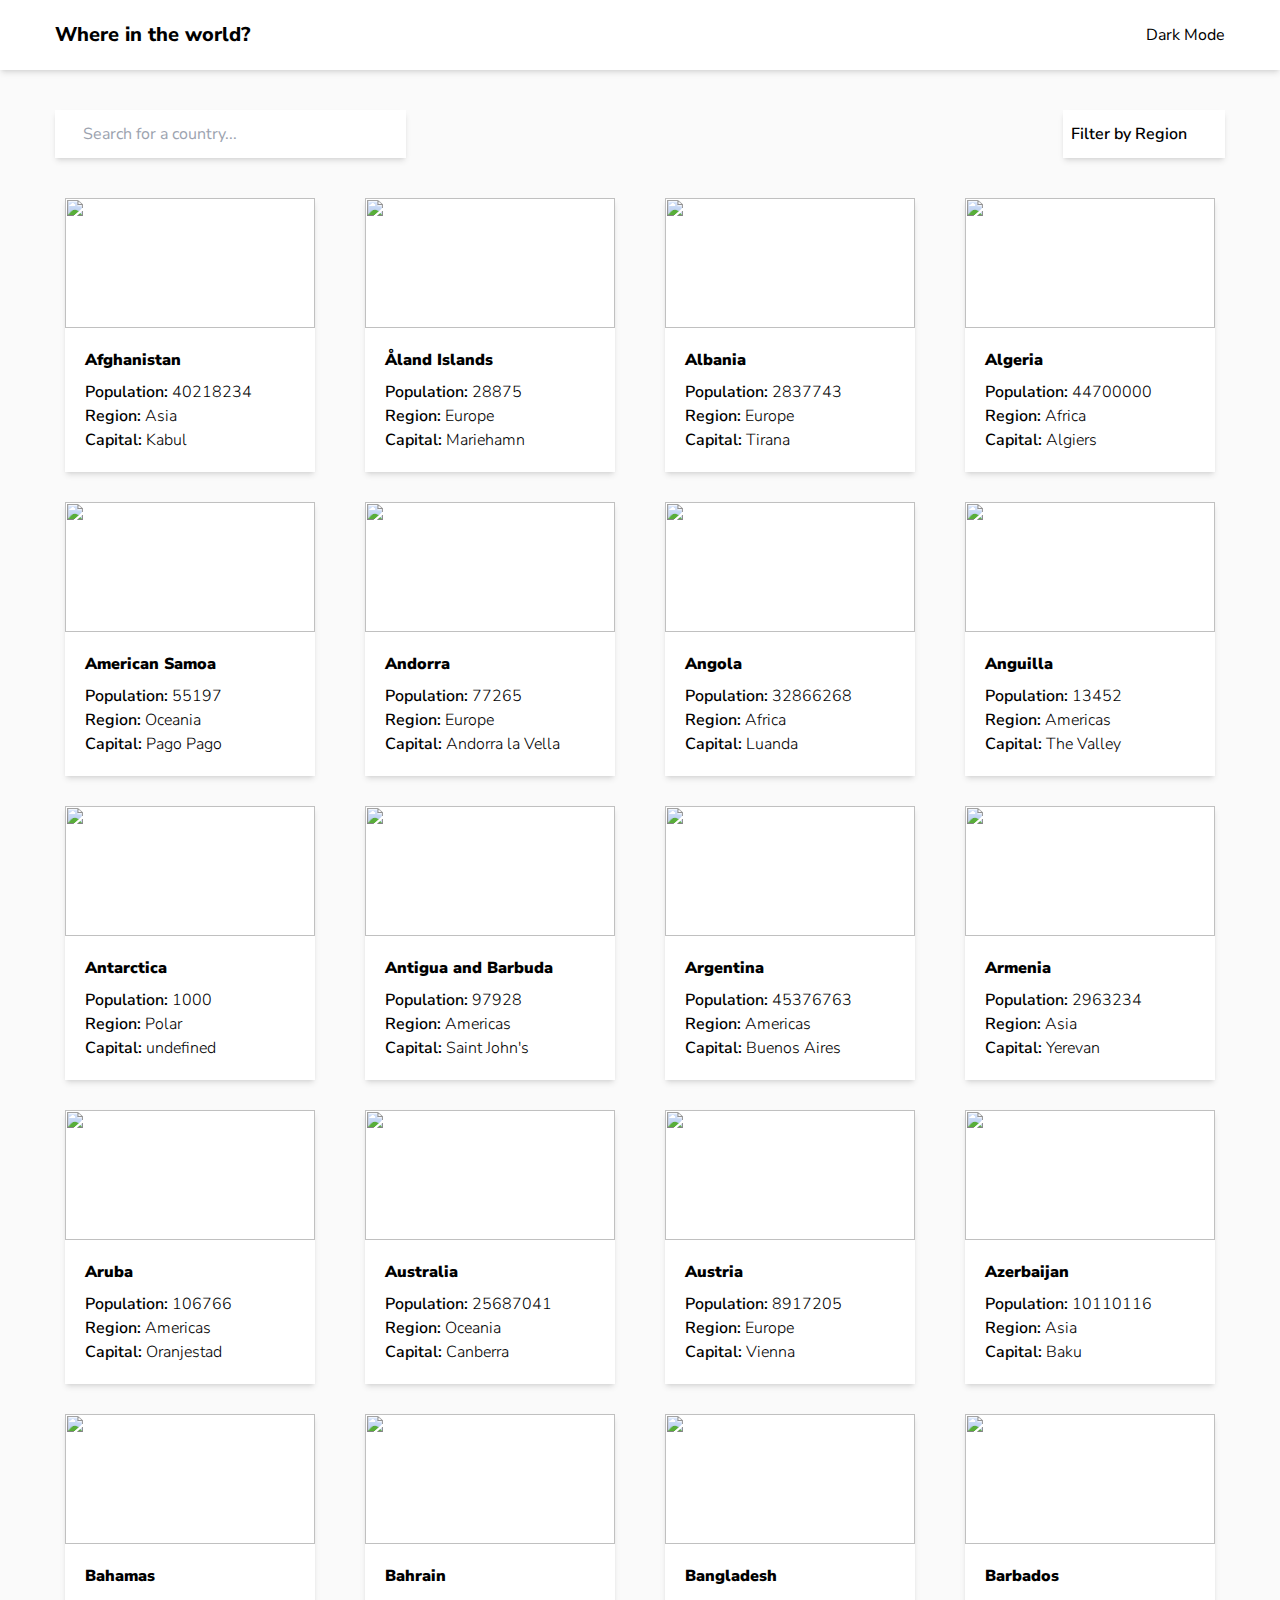
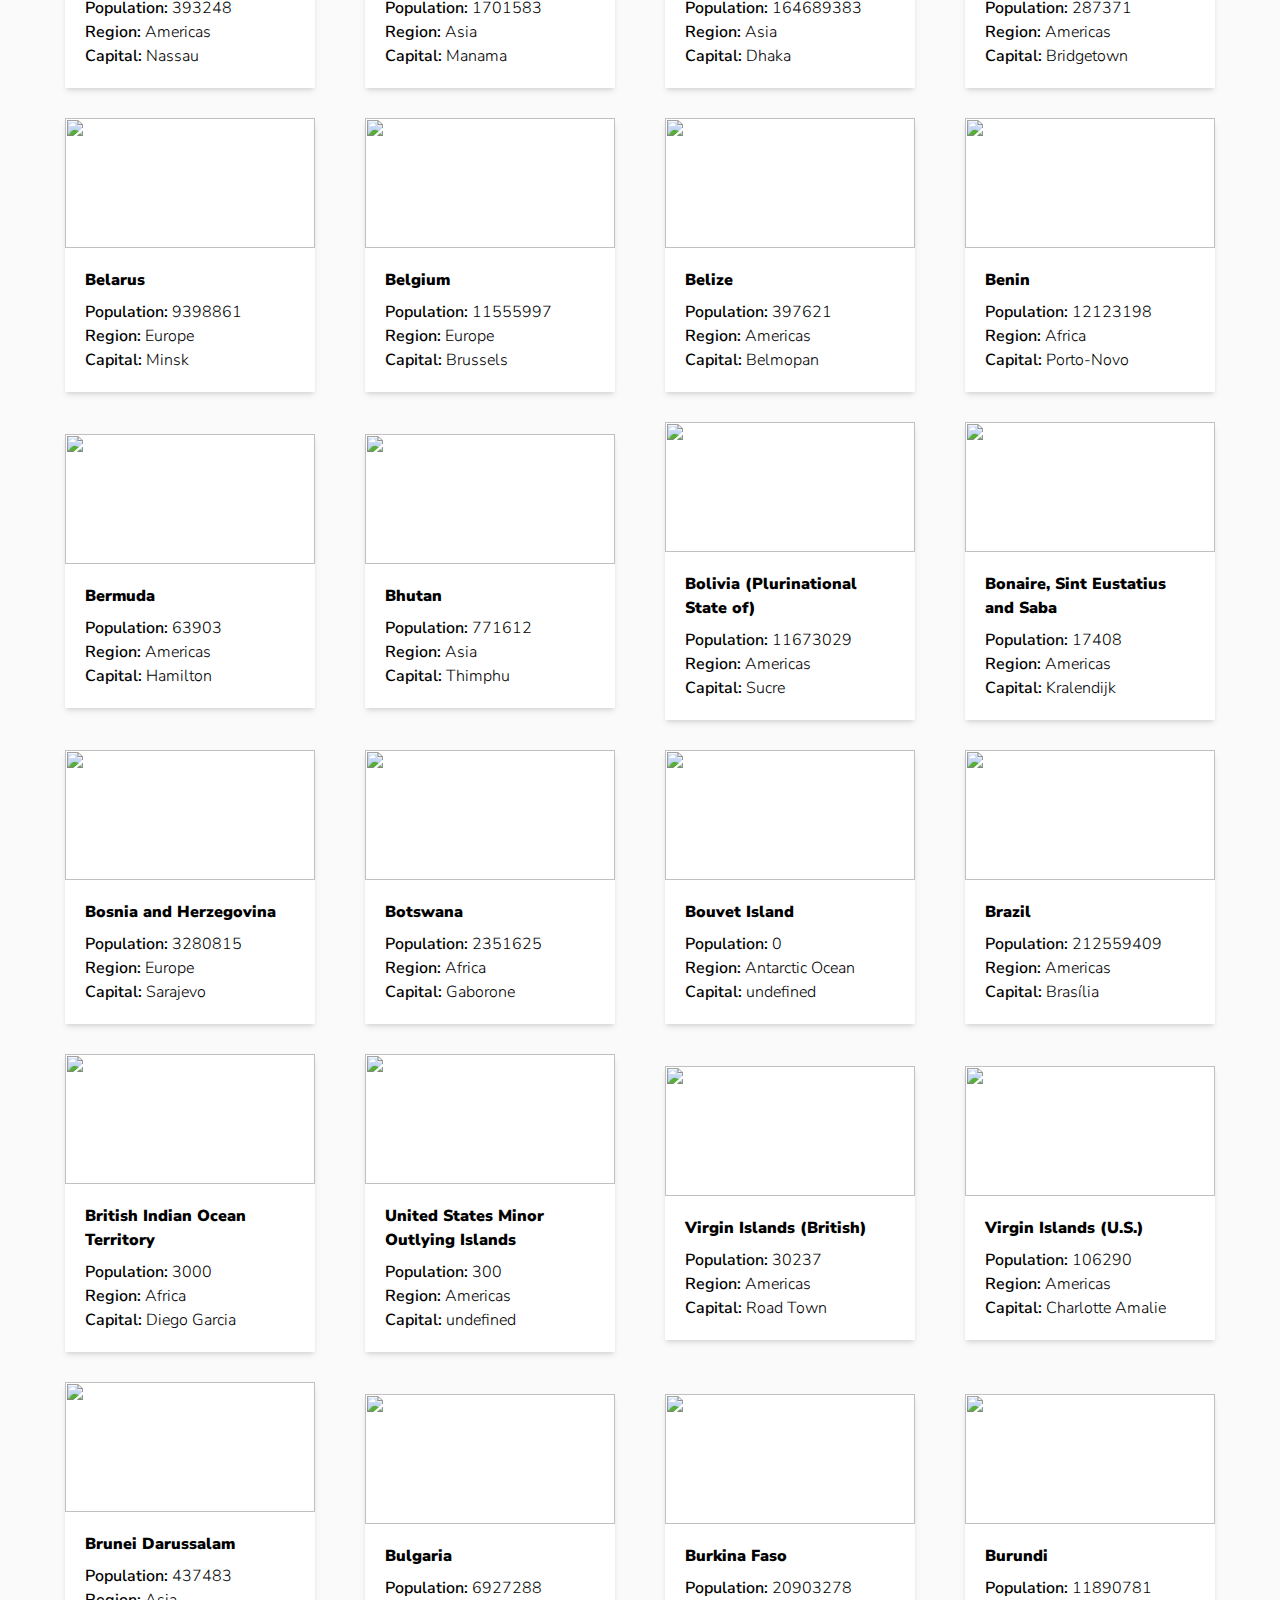
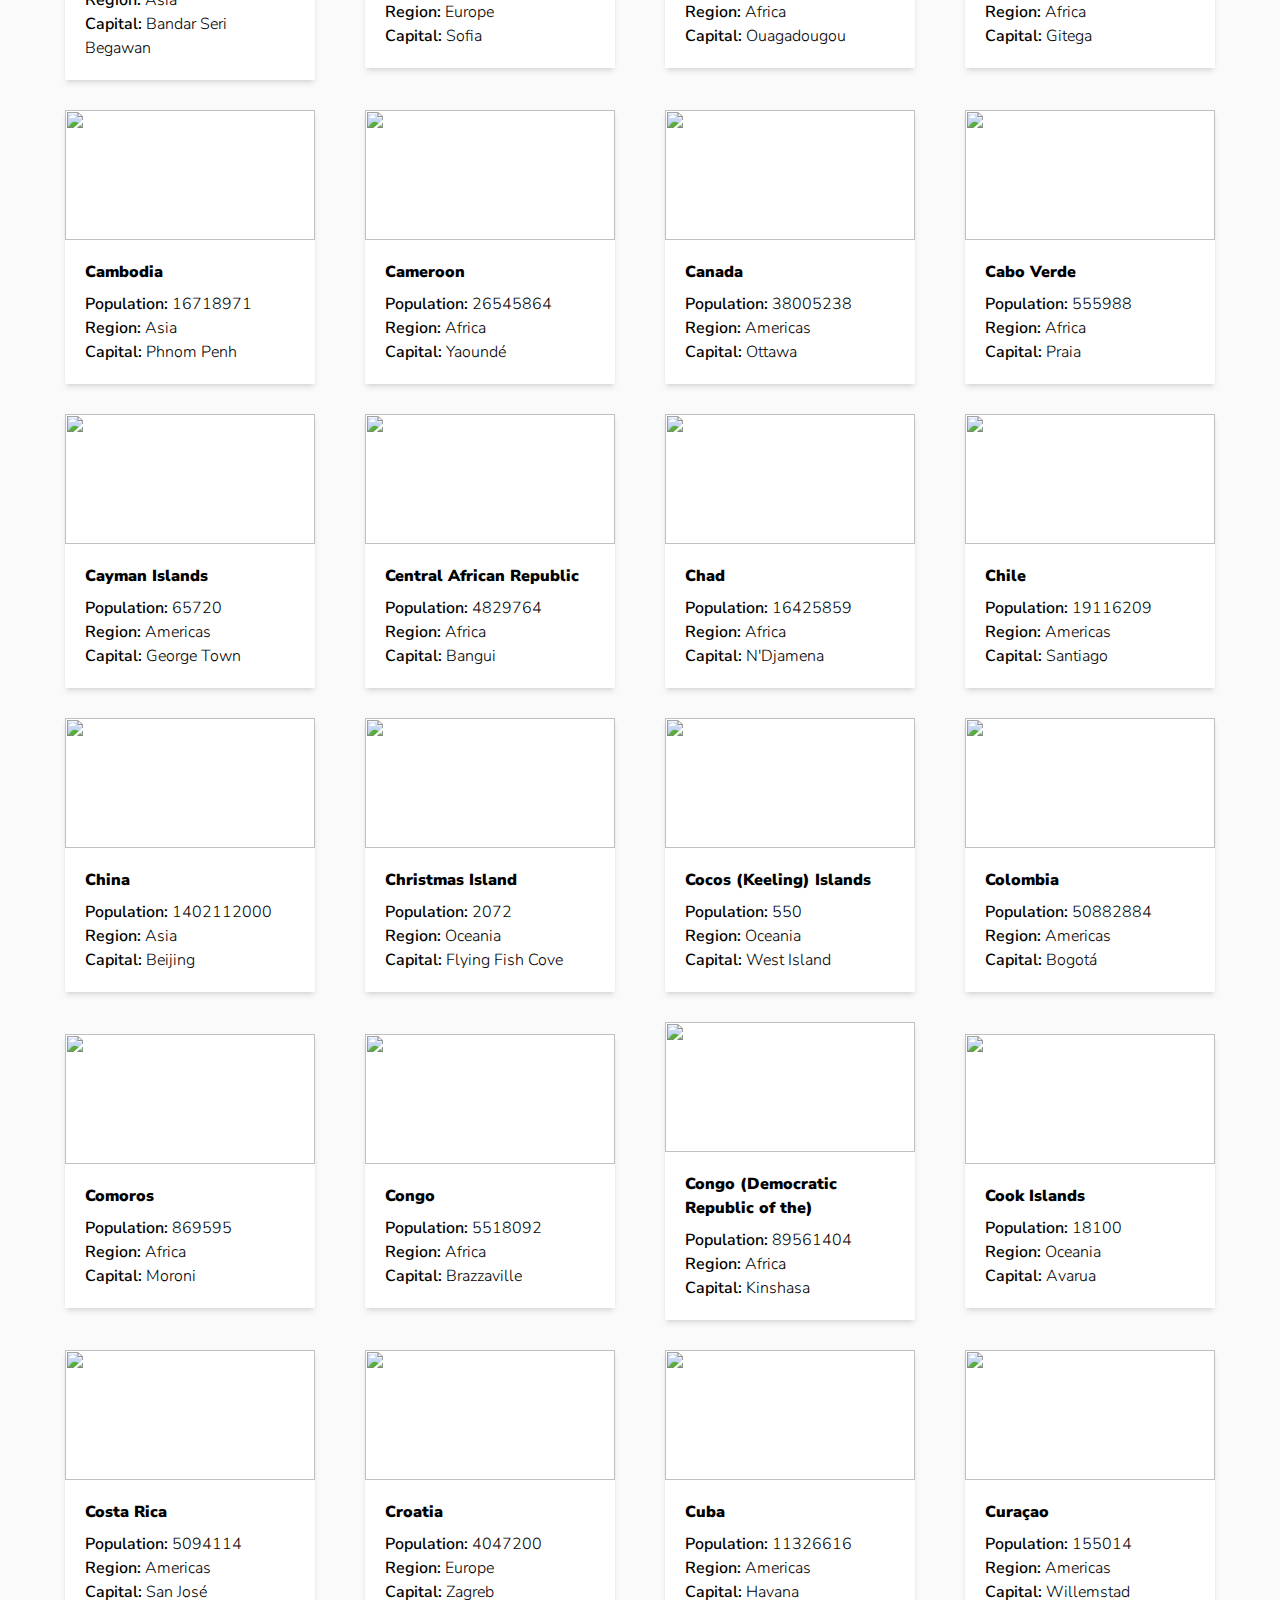
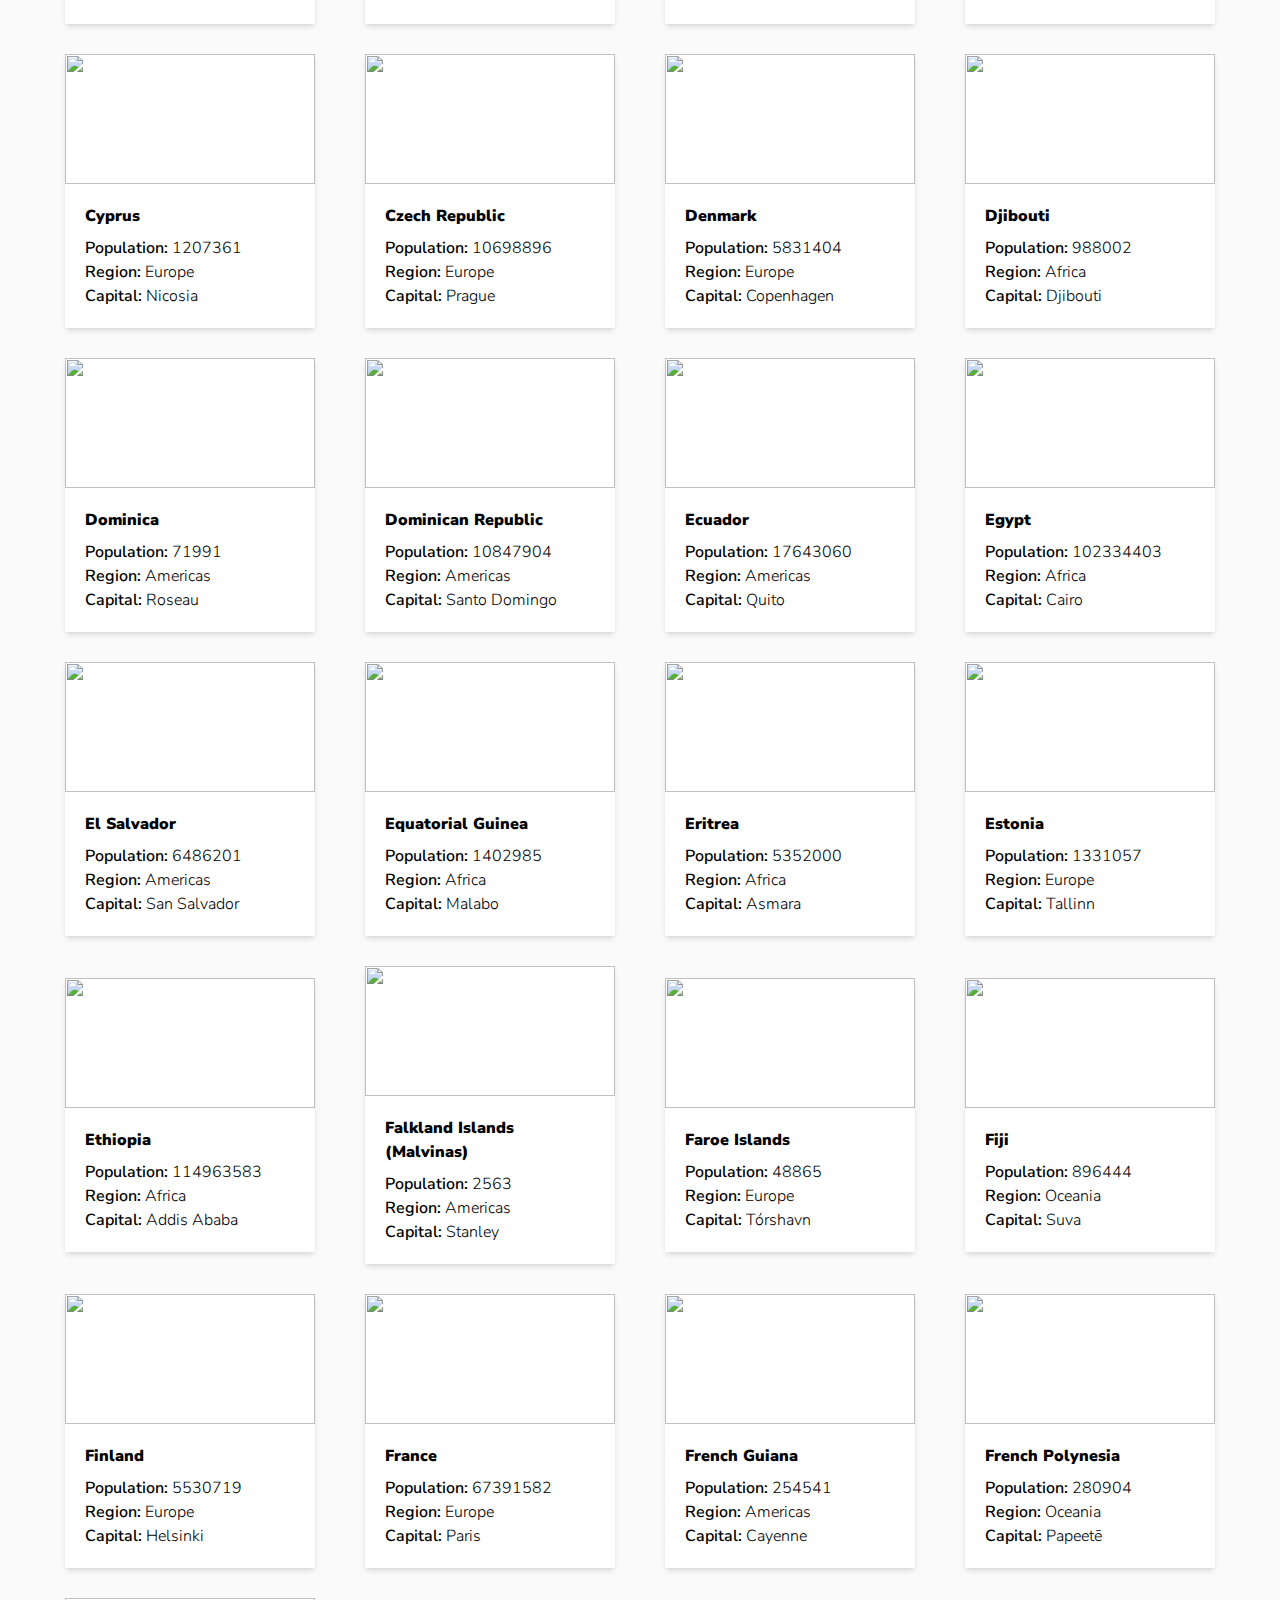
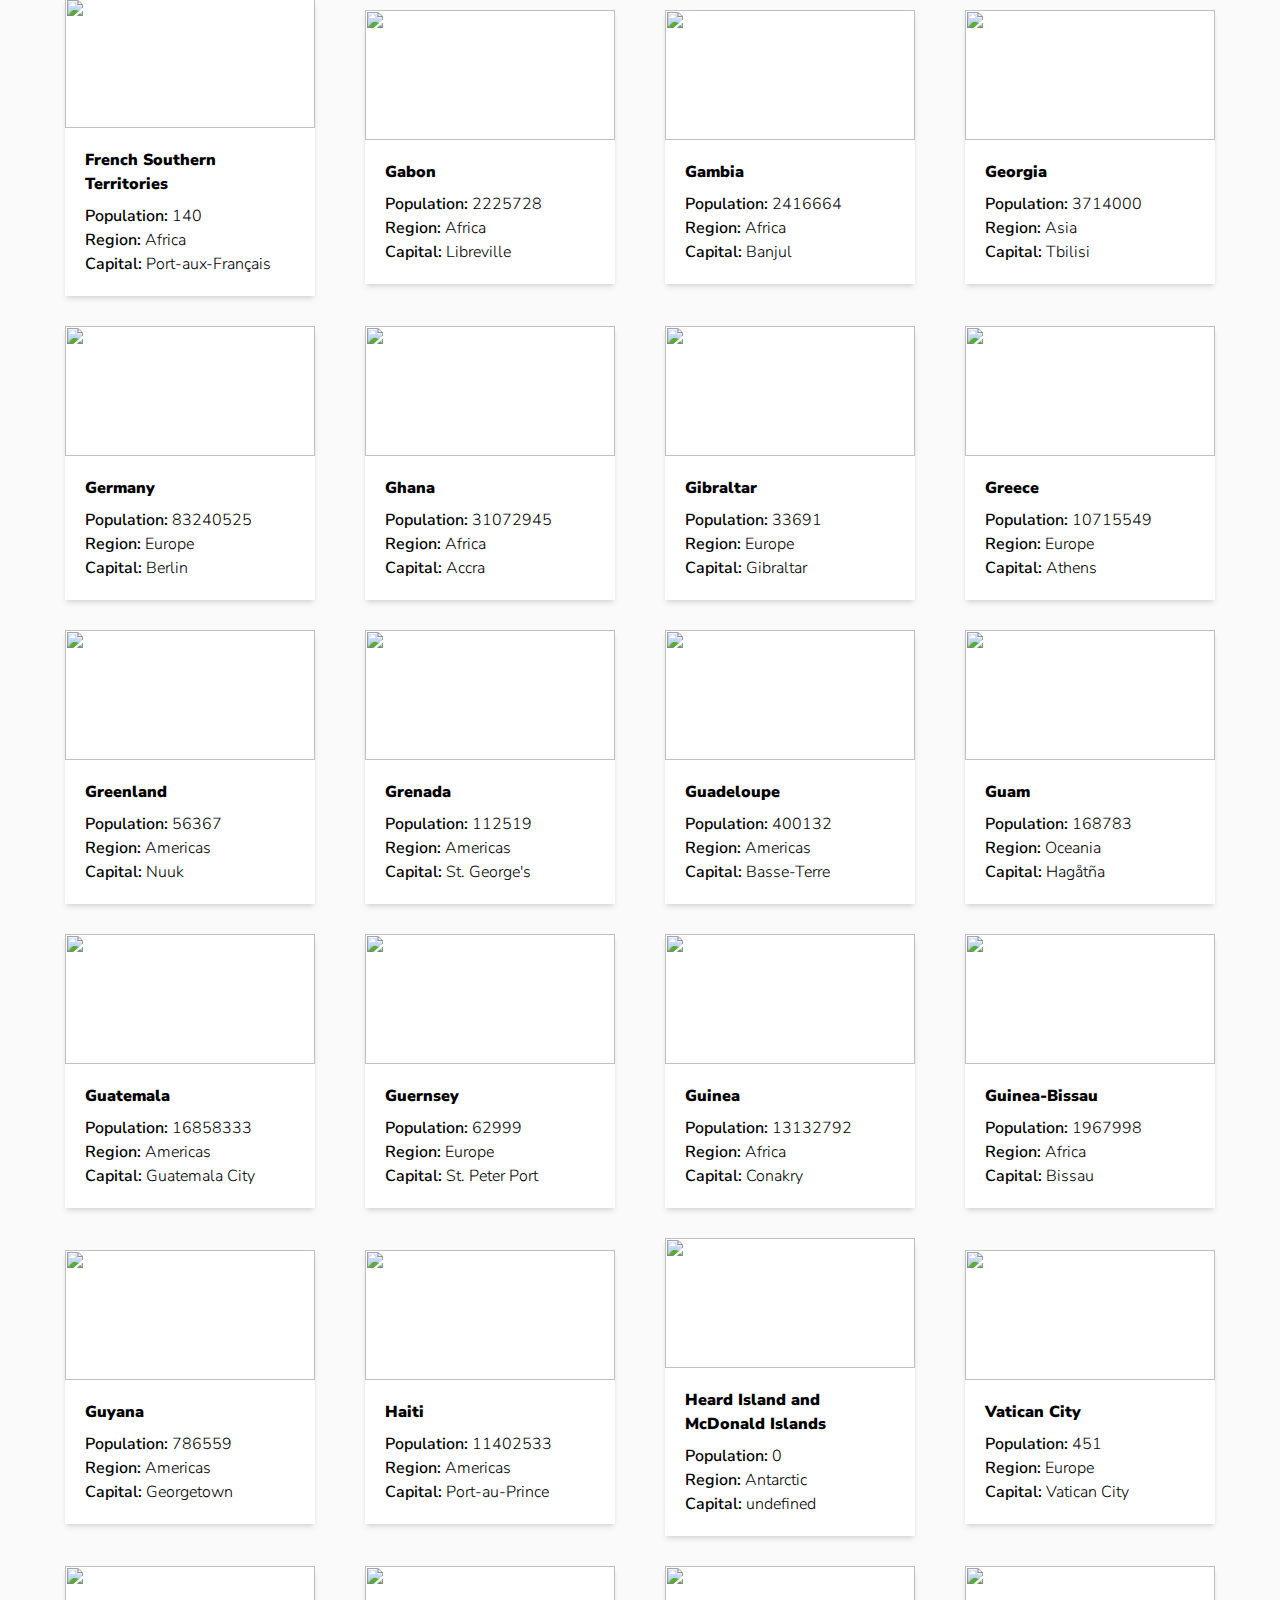
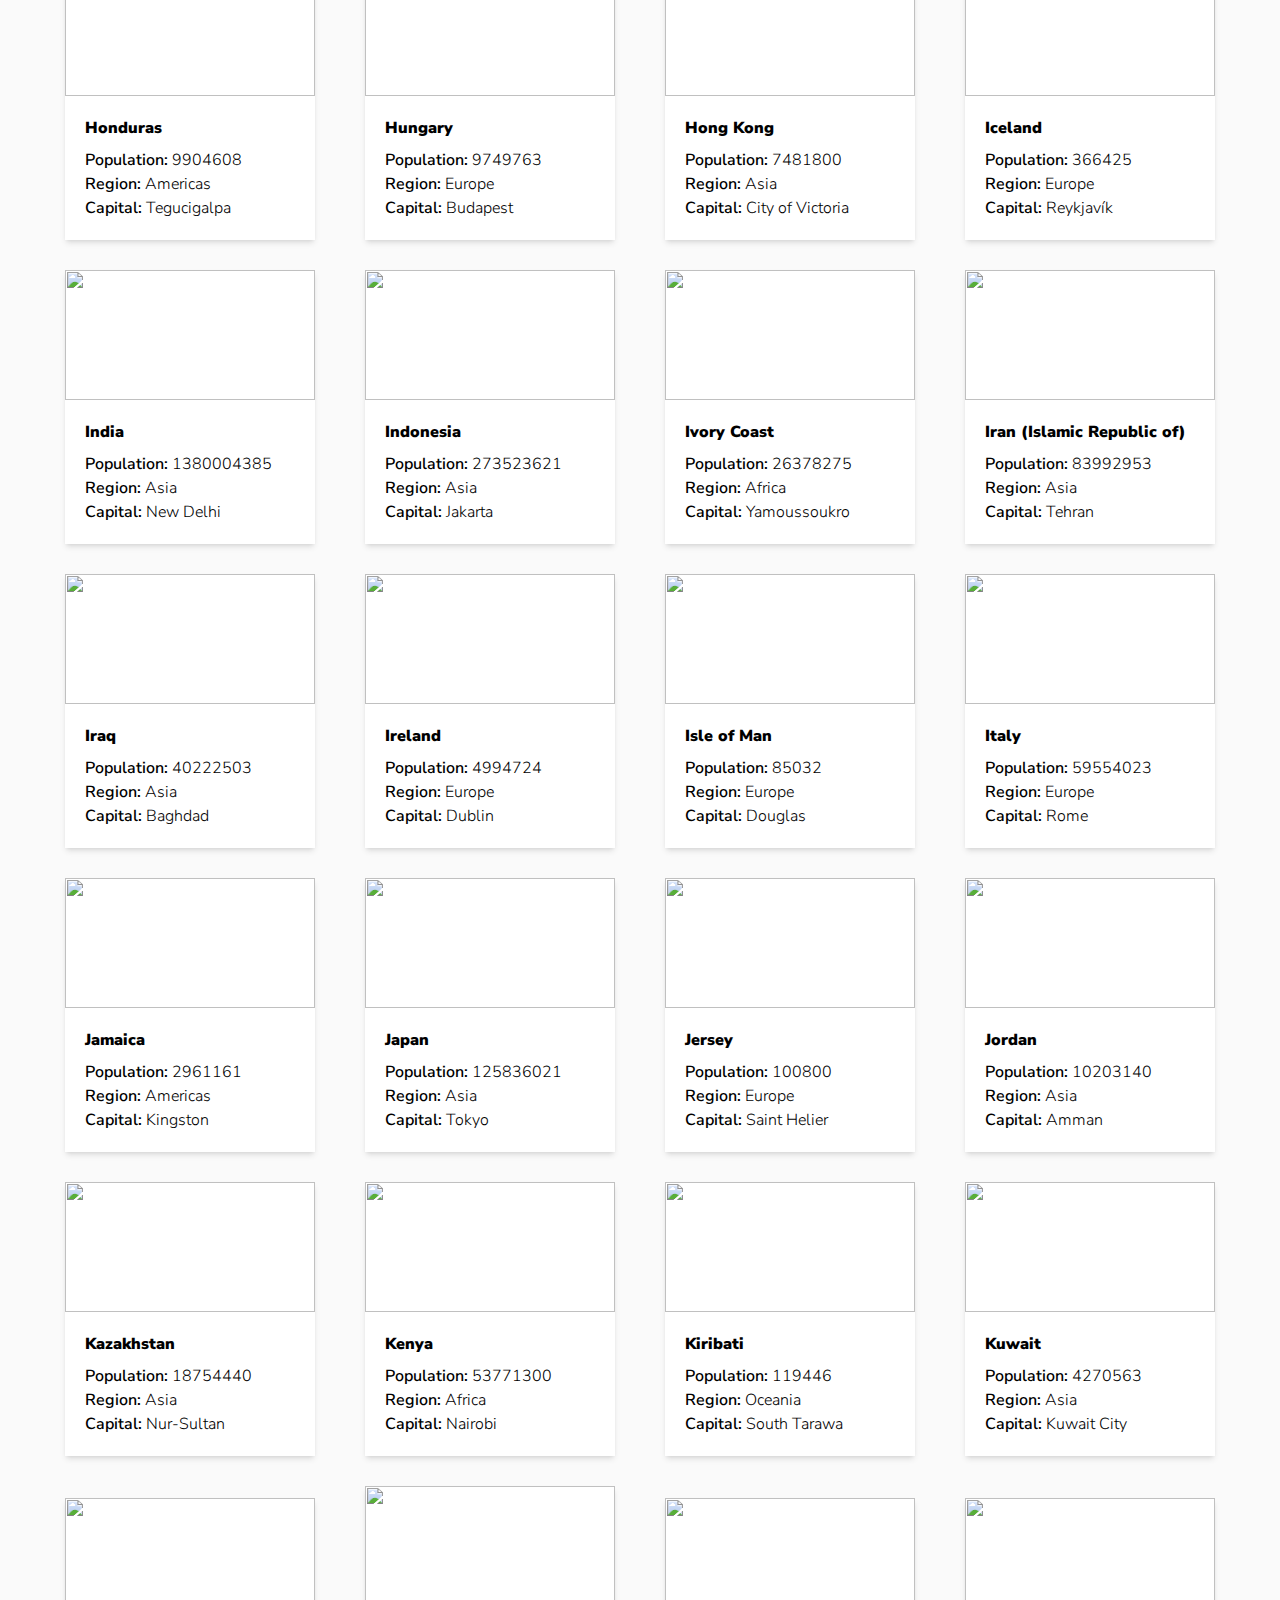
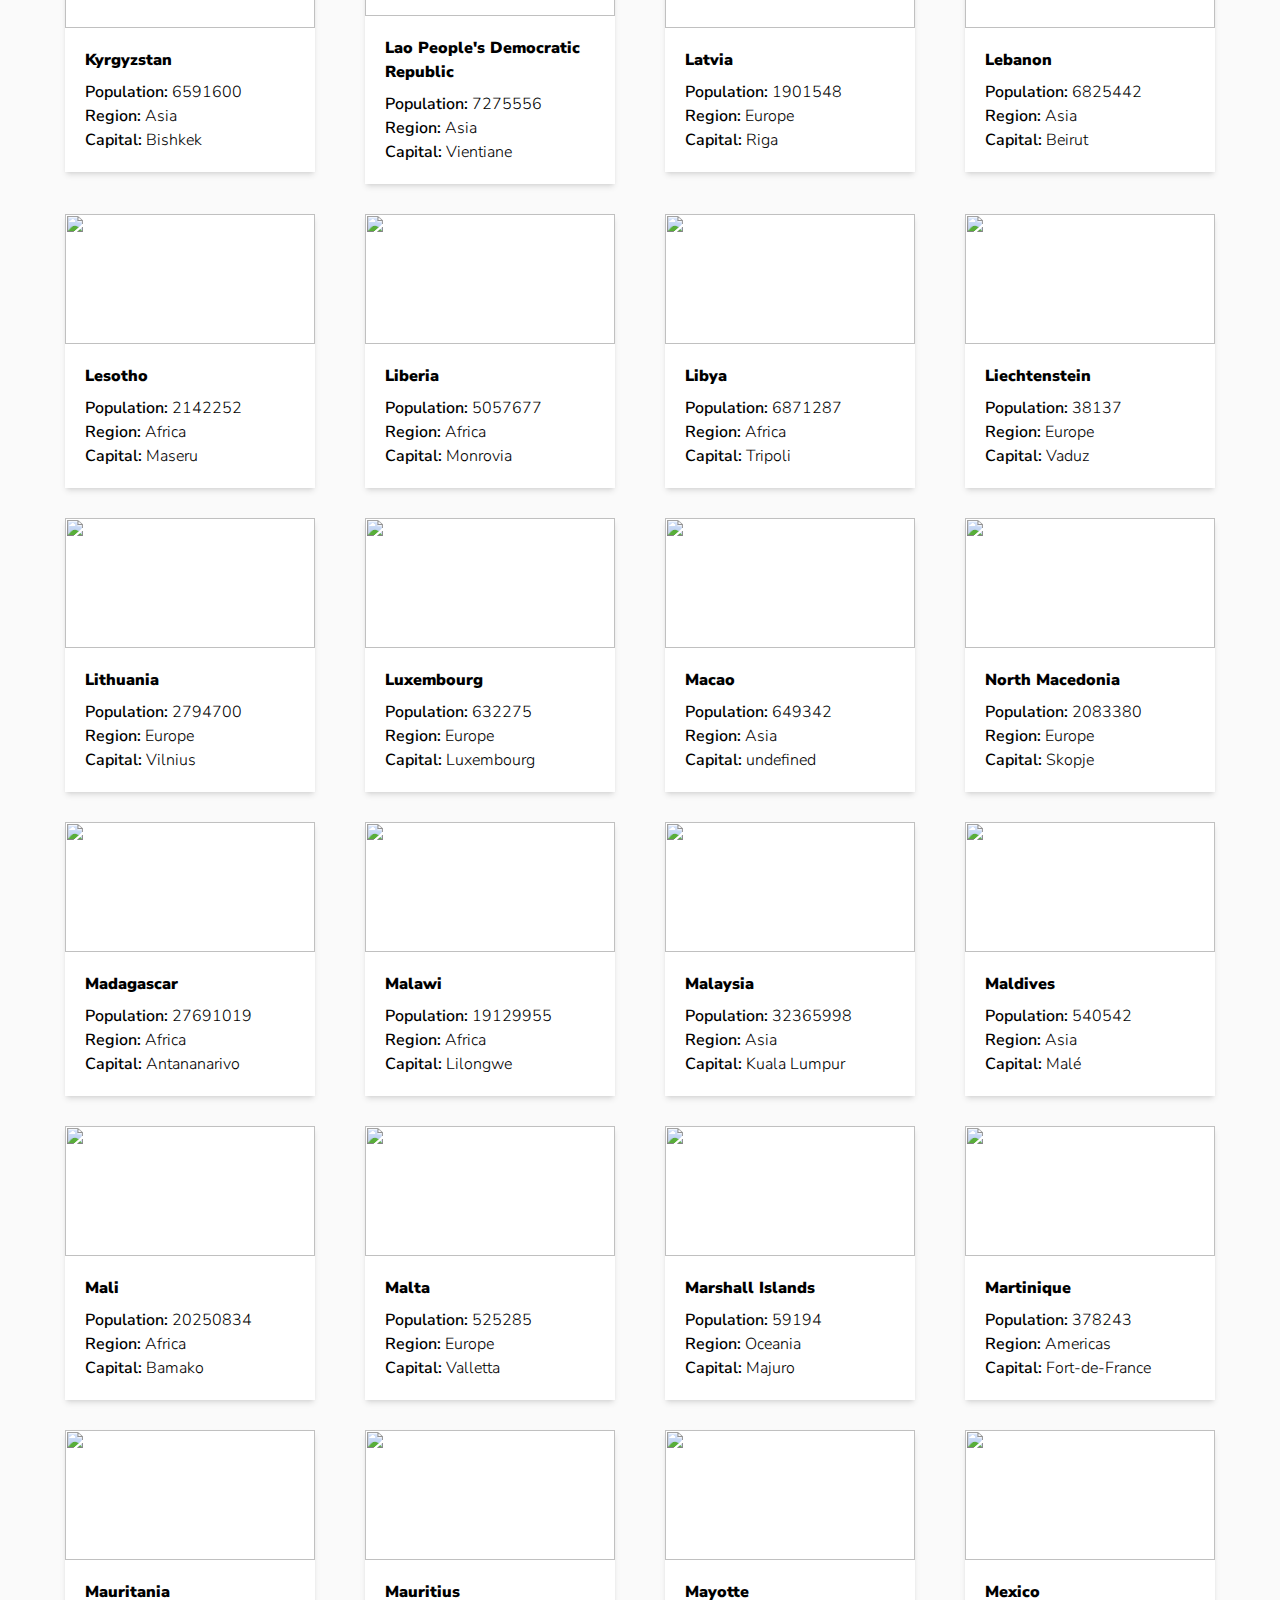
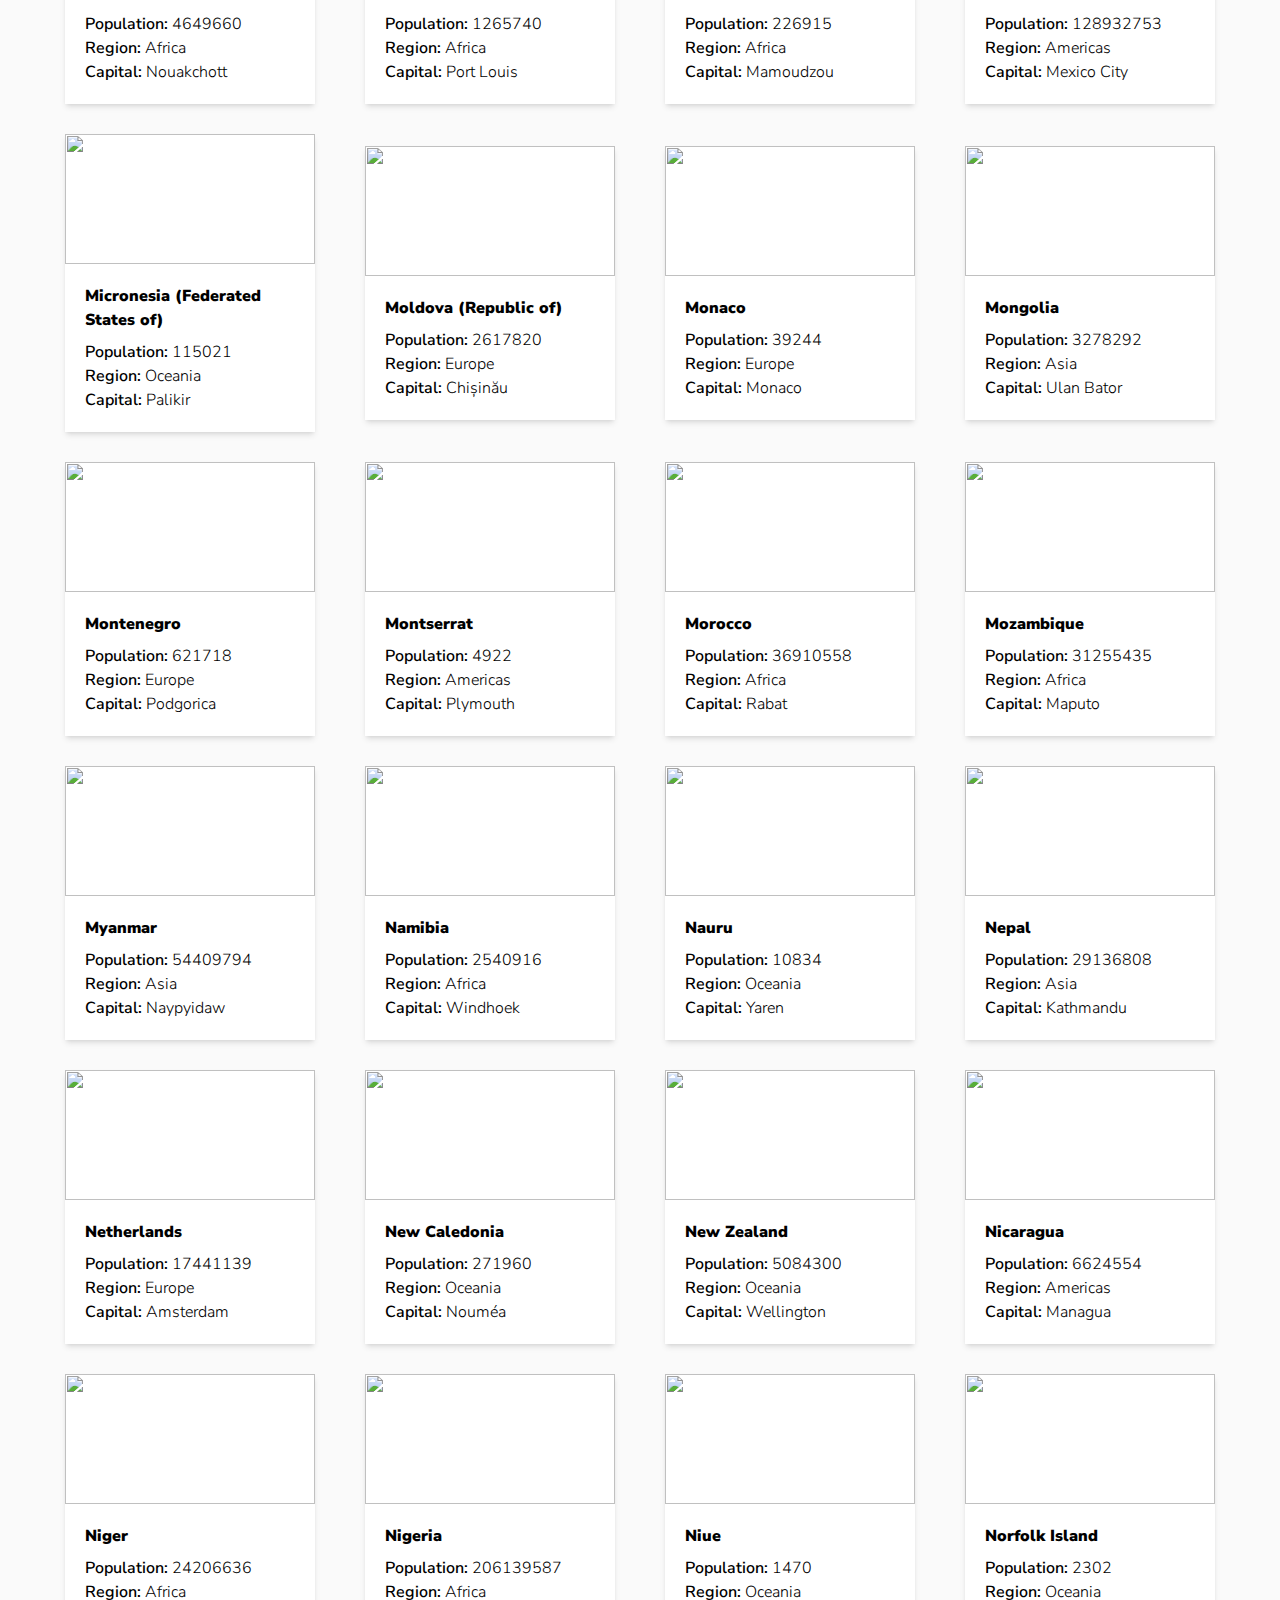
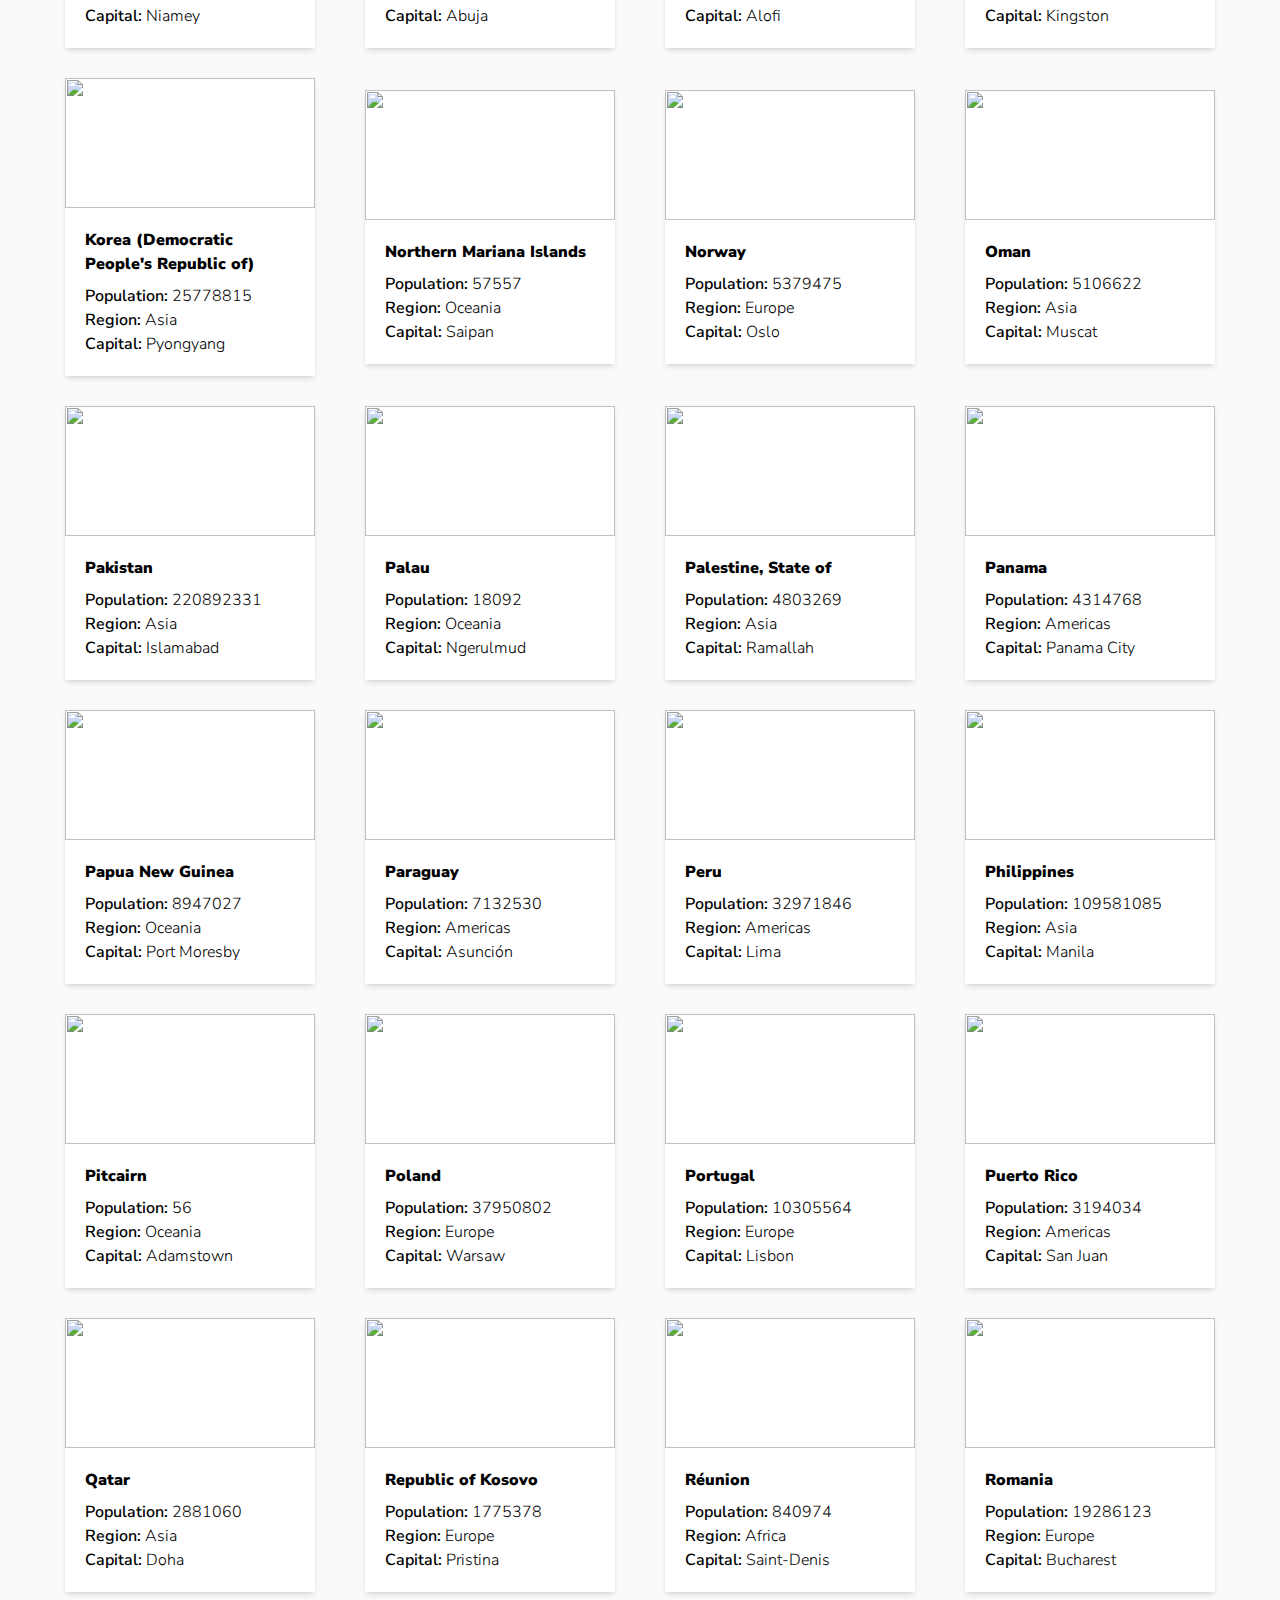
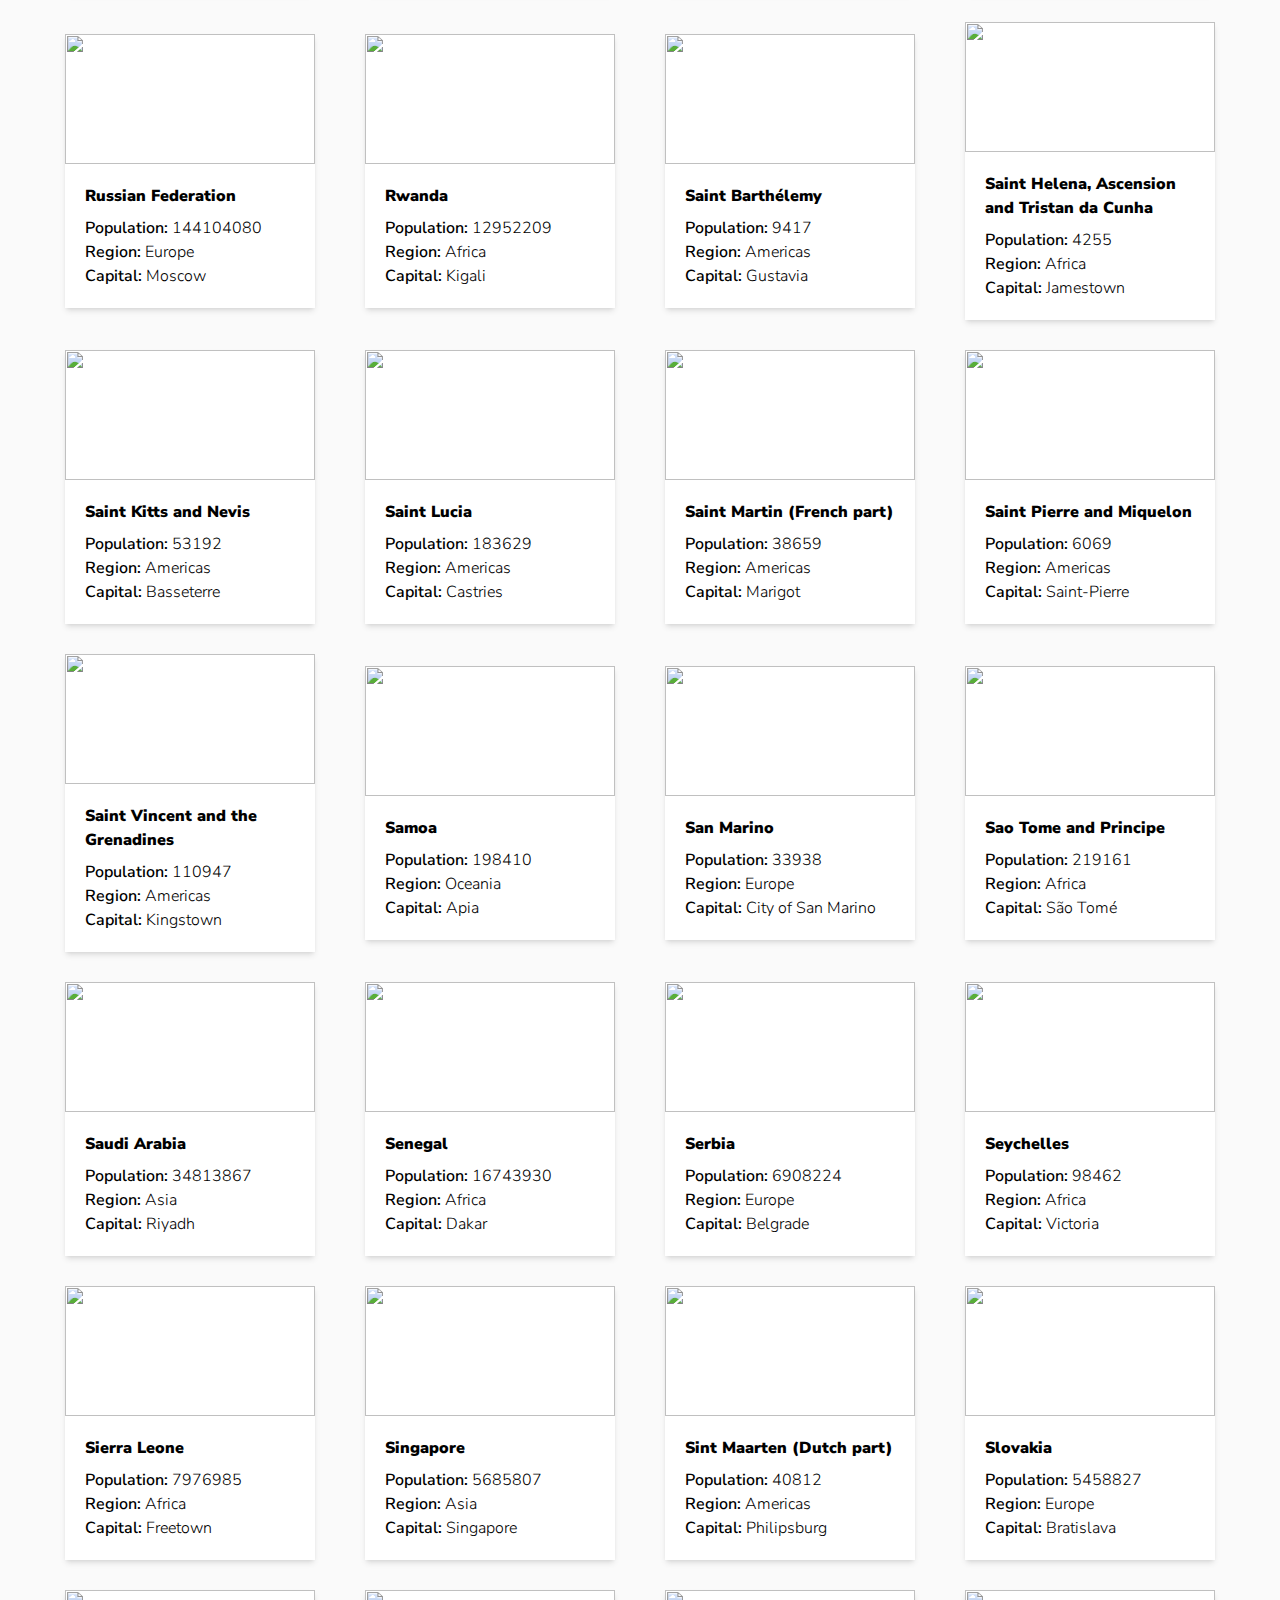
==== commit ac5e1edd: "i add the country page detail" ====
--- a/country.html
+++ b/country.html
@@ -4,6 +4,7 @@
     <meta charset="UTF-8">
     <meta name="viewport" content="width=device-width, initial-scale=1.0">
     <title>Document</title>
+    <link id="icon" rel="icon" href="" type="image/x-icon">
     <link rel="stylesheet" href="css/style.css">
     <!-- font family -->
     <link rel="preconnect" href="https://fonts.googleapis.com">
@@ -27,13 +28,13 @@
     <!--Start Main  -->
     <main class="mt-[50px]">
         <div class="container px-[15px]">
-            <a href="" class="group back block py-2 px-[30px] shadow-lg hover:shadow-xl duration-300 ease-linear w-fit bg-white dark:bg-[hsl(207,26%,17%)] dark:text-[hsl(0,0%,100%)] rounded-md mb-[40px]">
+            <a href="" class="group back block py-2 px-[30px] shadow-lg hover:shadow-xl duration-300 ease-linear w-fit bg-white dark:bg-[hsl(209,23%,22%)] rounded-md mb-[40px]">
                 <i class="fa-solid fa-arrow-left me-2 group-hover:translate-x-[-6px] transition-all duration-300 ease-linear"></i>
                 Back
             </a>
             <!-- start serach party of main -->
             <section id="content" class=" flex gap-[100px] items-center flex-wrap">
-                <img src="ax.png" class="country-img h-full w-full sm:w-[450px] lg:w-[600px]" alt="Hero-Image">
+                <!-- <img src="ax.png" class="country-img h-full w-full sm:w-[450px] lg:w-[600px]" alt="Hero-Image">
                 <div class="country-content flex-1 align-top">
                     <h2 class="font-[900] text-[26px] mb-[30px]">Belgium</h2>
                     <div class="country-detaill flex justify-between mb-[50px]">
@@ -58,7 +59,7 @@
                     
                         </ul>
                     </div>
-                </div>
+                </div> -->
 
             </section>
             
--- a/css/style.css
+++ b/css/style.css
@@ -629,18 +629,18 @@
   margin-bottom: 0.5rem;
 }
 
-.mb-4 {
-  margin-bottom: 1rem;
-}
-
-.mb-5 {
-  margin-bottom: 1.25rem;
+.mb-\[30px\] {
+  margin-bottom: 30px;
 }
 
 .mb-\[40px\] {
   margin-bottom: 40px;
 }
 
+.mb-\[50px\] {
+  margin-bottom: 50px;
+}
+
 .me-2 {
   margin-inline-end: 0.5rem;
 }
@@ -657,12 +657,8 @@
   margin-top: 50px;
 }
 
-.mb-\[30px\] {
-  margin-bottom: 30px;
-}
-
-.mb-\[50px\] {
-  margin-bottom: 50px;
+.mb-1 {
+  margin-bottom: 0.25rem;
 }
 
 .block {
@@ -687,10 +683,6 @@
 
 .w-\[250px\] {
   width: 250px;
-}
-
-.w-\[30\%\] {
-  width: 30%;
 }
 
 .w-fit {
@@ -714,10 +706,18 @@
   grid-template-columns: repeat(auto-fill, minmax(250px, 1fr));
 }
 
+.flex-col {
+  flex-direction: column;
+}
+
 .flex-wrap {
   flex-wrap: wrap;
 }
 
+.place-items-center {
+  place-items: center;
+}
+
 .items-center {
   align-items: center;
 }
@@ -730,6 +730,10 @@
   gap: 0.5rem;
 }
 
+.gap-4 {
+  gap: 1rem;
+}
+
 .gap-\[100px\] {
   gap: 100px;
 }
@@ -738,20 +742,24 @@
   gap: 30px;
 }
 
-.gap-4 {
-  gap: 1rem;
+.gap-\[\] {
+  gap: ;
+}
+
+.gap-\[40px\] {
+  gap: 40px;
+}
+
+.rounded-lg {
+  border-radius: 0.5rem;
 }
 
 .rounded-md {
   border-radius: 0.375rem;
 }
 
-.rounded {
-  border-radius: 0.25rem;
-}
-
-.rounded-lg {
-  border-radius: 0.5rem;
+.border {
+  border-width: 1px;
 }
 
 .border-none {
@@ -787,6 +795,11 @@
   padding-right: 1rem;
 }
 
+.px-5 {
+  padding-left: 1.25rem;
+  padding-right: 1.25rem;
+}
+
 .px-\[15px\] {
   padding-left: 15px;
   padding-right: 15px;
@@ -797,6 +810,11 @@
   padding-right: 30px;
 }
 
+.py-1 {
+  padding-top: 0.25rem;
+  padding-bottom: 0.25rem;
+}
+
 .py-2 {
   padding-top: 0.5rem;
   padding-bottom: 0.5rem;
@@ -812,24 +830,10 @@
   padding-bottom: 20px;
 }
 
-.px-5 {
-  padding-left: 1.25rem;
-  padding-right: 1.25rem;
-}
-
-.py-1 {
-  padding-top: 0.25rem;
-  padding-bottom: 0.25rem;
-}
-
 .align-top {
   vertical-align: top;
 }
 
-.font-\[\] {
-  font-family: ;
-}
-
 .text-\[16px\] {
   font-size: 16px;
 }
@@ -850,16 +854,16 @@
   font-weight: 600;
 }
 
+.font-\[700\] {
+  font-weight: 700;
+}
+
 .font-\[800\] {
   font-weight: 800;
 }
 
 .font-\[900\] {
   font-weight: 900;
-}
-
-.font-\[700\] {
-  font-weight: 700;
 }
 
 .shadow-lg {
@@ -931,18 +935,37 @@
   color: hsl(0 0% 100% / var(--tw-text-opacity));
 }
 
-.dark\:text-white:is(.dark *) {
-  --tw-text-opacity: 1;
-  color: rgb(255 255 255 / var(--tw-text-opacity));
-}
-
 @media (min-width: 640px) {
+  .sm\:flex {
+    display: flex;
+  }
+
+  .sm\:w-\[300px\] {
+    width: 300px;
+  }
+
   .sm\:w-\[450px\] {
     width: 450px;
   }
+
+  .sm\:flex-row {
+    flex-direction: row;
+  }
+
+  .sm\:items-center {
+    align-items: center;
+  }
+
+  .sm\:gap-0 {
+    gap: 0px;
+  }
 }
 
 @media (min-width: 1024px) {
+  .lg\:w-\[30\%\] {
+    width: 30%;
+  }
+
   .lg\:w-\[600px\] {
     width: 600px;
   }
